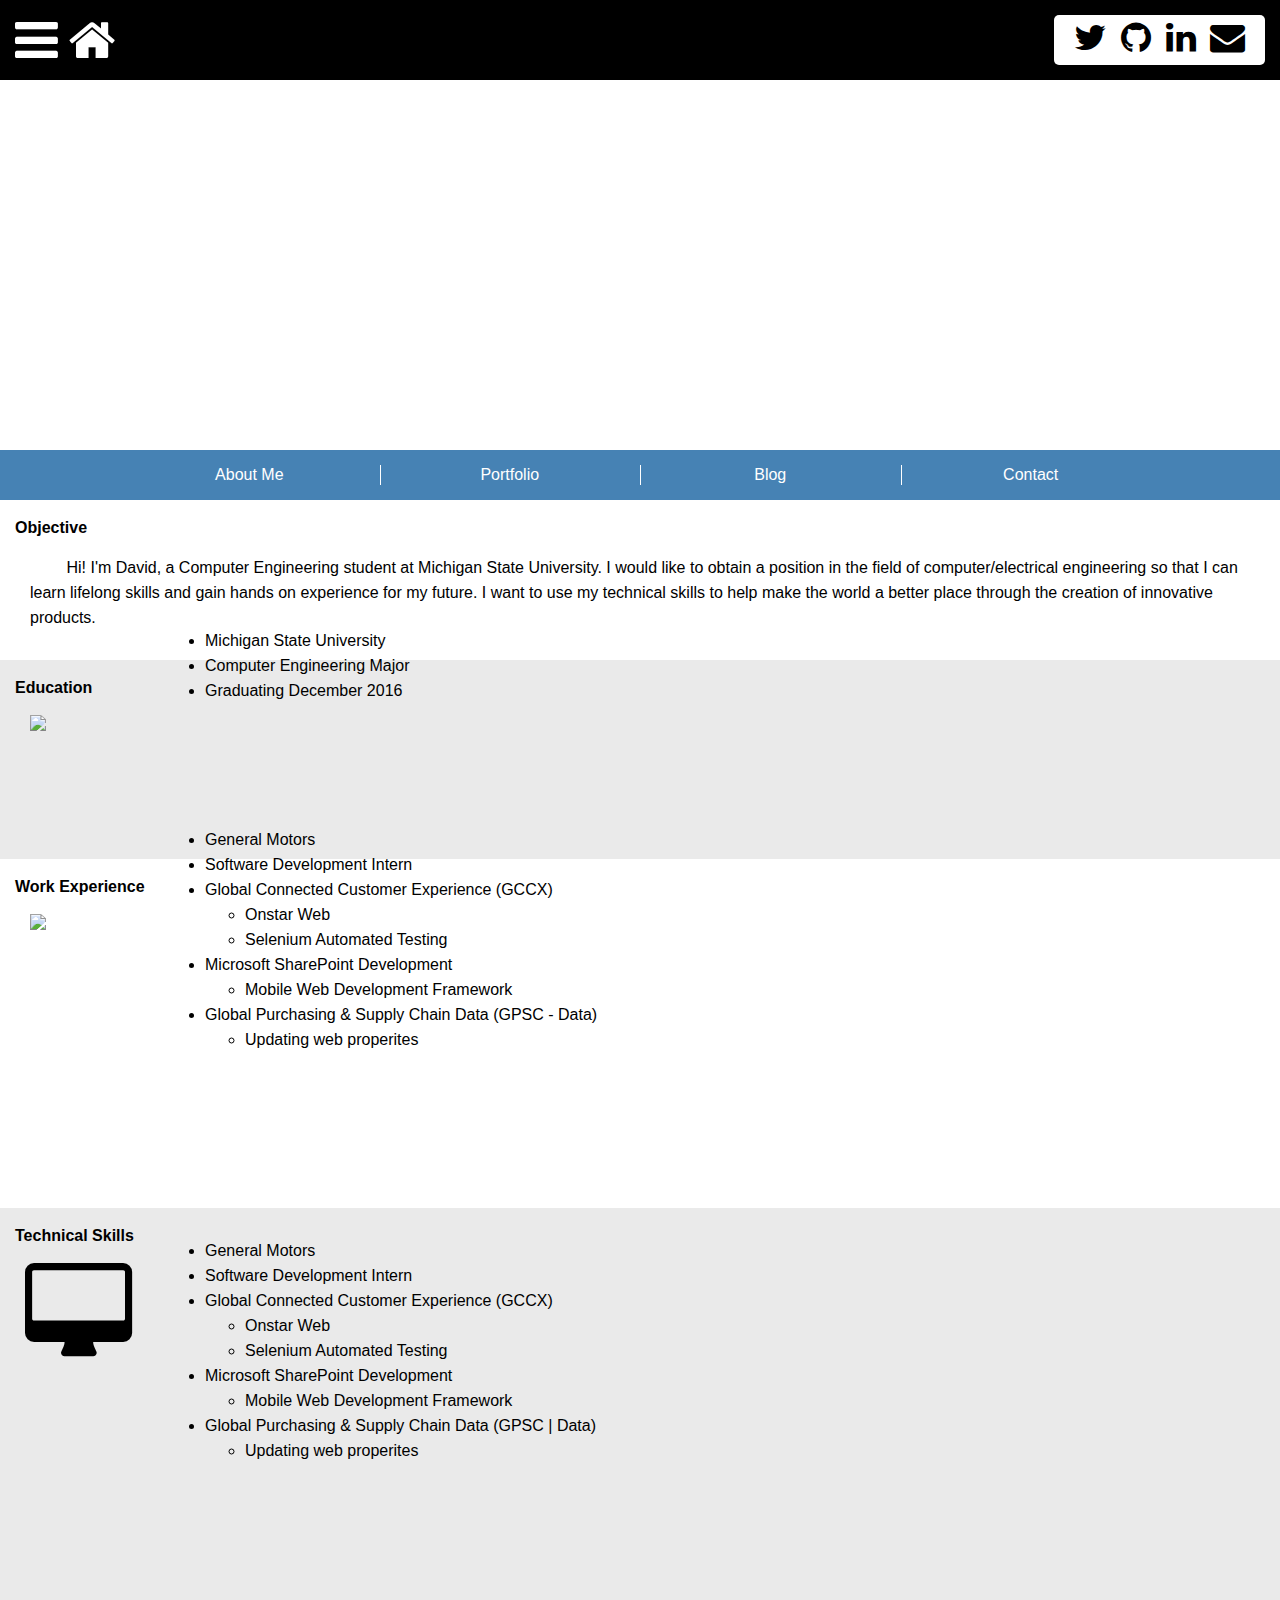
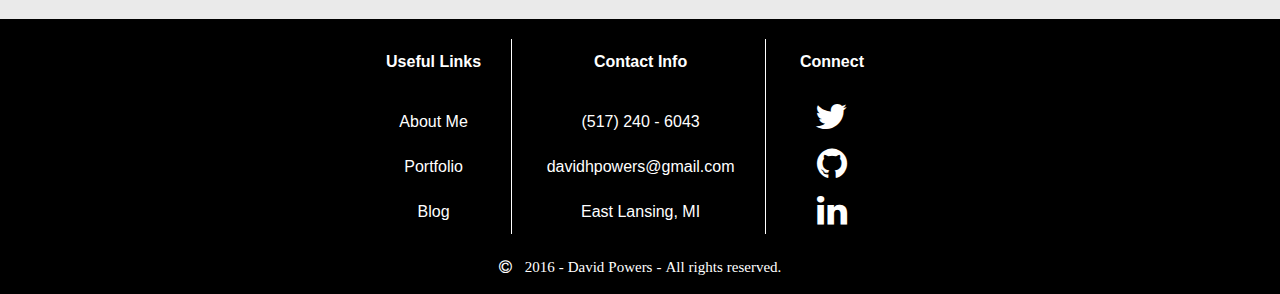
==== FinalProject/index.html @ c1ef204e "FinalProject Initial Commit" ====
<!DOCTYPE html>
<html lang="en">
<head>

    <meta charset="UTF-8">
    <title>David Powers | Home</title>

	<script src="https://ajax.googleapis.com/ajax/libs/jquery/1.12.2/jquery.min.js"></script>
	
    
	<script src="script.js"></script>
	<link rel="stylesheet" href="font-awesome-4.6.3\css\font-awesome.min.css">
	<link rel="stylesheet" type="text/css" href="style.css">
	
	
	
</head>
<body>

	<header>
	
		<div id="menuBar">
			<i class="fa fa-bars menu" aria-hidden="true"></i>
			<i class="fa fa-times escape" aria-hidden="true"></i>
			<i class="fa fa-angle-left leftArrow" aria-hidden="true"></i>
			<a href="index.html"><i class="fa fa-home" aria-hidden="true"></i></a>
			
			<div id="connect">
				<i class="fa fa-twitter twitter" aria-hidden="true"></i>
				<i class="fa fa-github github" aria-hidden="true"></i>
				<i class="fa fa-linkedin linkedin" aria-hidden="true"></i>
				<i class="fa fa-envelope email" aria-hidden="true"></i>
			</div>

		</div>
		
		<div id="profile">

		</div>
		

		
		<div id="extra">
					<img id="profilePic" src="http://i.imgur.com/ZL9AUxB.jpg">
			<h1 id="name">David Powers</h1>
			
			<i class="fa fa-file-pdf-o pdf" aria-hidden="true"></i>
			<i class="fa fa-angle-down" aria-hidden="true"></i>
			<input class="searchBox" type="search" placeholder="Search">
			<i class="fa fa-search searchIcon" aria-hidden="true"></i>
		</div>
		
	</header>
    
	<nav>
		<ul>
			<li>About Me<div class="line"></div></li>
			<a href="portfolio.html"><li>Portfolio<div class="line"></div></li></a>
			<li>Blog<div class="line"></div></li>
			<a href="contact.html"><li>Contact</li></a>
		</ul>
	</nav>
	
	<main id="main">
	
		<article id="news">
		
			<div class="card">
			  <div class="header">
				<h1>1</h1>
			  </div>

			  <div class="container">
				<p>January 1, 2016</p>
			  </div>
			</div>
			
			<div class="card">
			  <div class="header">
				<h1>1</h1>
			  </div>

			  <div class="container">
				<p>January 1, 2016</p>
			  </div>
			</div>
			
			<div class="card">
			  <div class="header">
				<h1>1</h1>
			  </div>

			  <div class="container">
				<p>January 1, 2016</p>
			  </div>
			</div>

			<i class="fa fa-angle-down" aria-hidden="true"></i>
			
		</article>
	
		<article>
			<h2>Objective</h2>
			<p>&emsp;&emsp; Hi! I'm David, a Computer Engineering student at Michigan State University. I would like to obtain a position in the field of computer/electrical engineering so that I can learn lifelong skills and gain hands on experience for my future. I want to use my technical skills to help make the world a better place through the creation of innovative products.</p>
		</article>
		
		<article>
			<h2>Education</h2>
			<img src="images/spartan_helmet.png">
			<ul>
			<li>Michigan State University</li>
			<li>Computer Engineering Major</li>
			<li>Graduating December 2016</li>
			</ul>
		</article>
		
		<article>
			<h2>Work Experience</h2>
			<img src="images/gm_logo.png">
			<ul>
			<li>General Motors</li>
			<li>Software Development Intern</li>
			<li>Global Connected Customer Experience (GCCX)</li>
			<ul>
				<li>Onstar Web</li>
				<li>Selenium Automated Testing</li>
			</ul>
			<li>Microsoft SharePoint Development</li>
			<ul>
				<li>Mobile Web Development Framework</li>
			</ul>
			<li>Global Purchasing & Supply Chain Data (GPSC - Data)</li>
			<ul>
				<li>Updating web properites</li>
			</ul>
			</ul>
		</article>
		
		<article>
			<h2>Technical Skills</h2>
			<i class="fa fa-desktop" aria-hidden="true"></i>
			<ul>
			<li>General Motors</li>
			<li>Software Development Intern</li>
			<li>Global Connected Customer Experience (GCCX)</li>
			<ul>
				<li>Onstar Web</li>
				<li>Selenium Automated Testing</li>
			</ul>
			<li>Microsoft SharePoint Development</li>
			<ul>
				<li>Mobile Web Development Framework</li>
			</ul>
			<li>Global Purchasing & Supply Chain Data (GPSC | Data)</li>
			<ul>
				<li>Updating web properites</li>
			</ul>
			</ul>
		</article>
	</main>
	
	<footer>
		<ul>
			<li><h2>Useful Links</h2></li>
			<ul>
				<li>About Me</li>
				<li>Portfolio</li>
				<li>Blog</li>
			</ul>
		
		</ul>	
			
		<ul>
			<li><h2>Contact Info</h2></li>
			<ul>
				<li>(517) 240 - 6043</li>
				<li>davidhpowers@gmail.com</li>
				<li>East Lansing, MI</li>
			</ul>
		
		</ul>		

		<div id="copyright">
			<i class="fa fa-copyright" aria-hidden="true">&emsp;2016 - David Powers - All rights reserved.</i>
		</div>
		
		<ul>
			<li><h2>Connect</h2></li>
			<ul>
				<li><i class="fa fa-twitter twitter" aria-hidden="true"></i></li>
				<li><i class="fa fa-github github" aria-hidden="true"></i></li>
				<li><i class="fa fa-linkedin linkedin" aria-hidden="true"></i></li>
			</ul>
		</ul>	



	</footer>
</body>
</html>
---- FinalProject/style.css ----
html, body, header, footer, hgroup, nav, article, section, figure, 
figcaption, h1, h2, h3, body, div, p, img {
   margin: 0;
   padding: 0;
   font-size: 100%;
   vertical-align: baseline;
   border: 0;
   		  box-sizing: border-box;
}

ul{
	margin-top: 0;
}

html{

		margin: 0 auto;
		  box-sizing: border-box;
}


a{
	text-decoration: none;
	color: white;
}


body {

   
	background: white url("http://i.imgur.com/gs2hgiB.jpg");
	background: white;
	
    background-size: cover;
    background-position: right top;
    background-repeat: no-repeat;
    color: black;
    font-family: helvetica;
	

	min-width: 600px;
	max-width: 1950px;
	line-height: 25px;
	margin: 0 auto;
	box-sizing: border-box;
	overflow-x: hidden;
}

main{
		background-color: white;
}

h1{
	font-size: 22px;
}


article >ul{
	position: relative;
	left: 150px;
	top: -125px;
}


input {
    border: 0;
    padding: 10px;
    font-size: 18px;
	background: #EAEAEA;
	display: none;
}

input[type="submit"] {
    background: rgba(30,86,160,1);
    color: white;

}

img{
	width: auto;
	height: 100px;
	margin: 15px;
}

.fa{
	color: black;
	font-size: 35px;
	padding-left: 10px;
}

.fa:first-child{
	padding-left: 0;
}

header .fa:hover{
	color: #4CAF50;
	cursor: pointer;
}

p{
	margin: 15px;
}

.menu{
	position: relative;
	top: 15px;
	left: 15px;
	width: 50px;
	height: 50px;
	font-size: 50px;
	color: white;	

}

.fa-home{
	position: relative;
	top: 15px;
	left: 15px;
	width: 50px;
	height: 50px;
	font-size: 50px;
	color: white;
	padding: 0;
}

.leftArrow{
	position: absolute;
	top: 15px;
	left: 15px;
	width: 50px;
	height: 50px;
	font-size: 50px;
	display: none;
}

header{
	position: relative;
	height: auto;

	top: 0;

	left: 0;



}

#profile{
	position: relative;
	top: 80px;

	background: white url("images/detroit.jpg");
	background-size: cover;
	background-position: center;
	background-position: center -40px;
	background-position: center;
	left: 0;
	right: 0;
	height: 400px;
	height: 375px;
	background-repeat: no-repeat;
	z-index: -1;
}

@media screen and (min-width: 1200px) {
	#profile{
		height: 500px;
		height: 450px;
	}
}

@media screen and (min-width: 1400px) {
	#profile{
		height: 625px;
		height: 550px;
	}
}

#connect{
	position: absolute;
	right: 15px;
	top: 15px;
	height: 50px;
	width: auto;
	padding-right: 20px;
	padding-left: 20px;
	background: white;
	line-height: 60px;

	
	border-radius: 5px;
}

#menuBar{
	position: fixed;
	height: 80px;
	width: 100%;
	left: 0;
	top: 0;

	background: #EAEAEA;
	background: transparent;
	z-index: 1;
	background: black;
}

.black{
	background: black !important;
}

#extra{
	display: none;
}

.escape{
	display: none;
}

#profilePic{
	position: absolute;
	top: 50%;
	margin-top: -75px;
	right: 50%;
    border-radius: 50%;
	border: 3px solid white;
    width: 150px;
    height: 150px;
	margin-right: 15px;
}

#name{
	position: absolute;
	left: 50%;
	margin-left: 15px;
	line-height: 500px;
	color: white;
	font-size: 40px;
}



article{
	position: relative;
	padding: 15px;
}

article:nth-child(odd){
	background: #EAEAEA;
}

.fa-desktop{
	margin-top: 15px;
	width: 100px;
	height: 100px;
	font-size: 100px;
}

nav{
	position: relative;
	background: #4682B4;

	height: 50px;
	text-align: center;
	
}

nav>ul{
	margin: 0;
	padding: 0;
}

nav li{
	display: inline-block;

	line-height: 50px;
	text-align: center;
	width: 20%;
	list-style: none;
	color: white;

}

.line{
	position: relative;
	left: 101%;
	top: -35px;
	height: 20px;
	width: 1px;
	background: white;
}


nav li:first-child{


}

nav li:hover{
	background: white;
	cursor: pointer;
	color: black;
}

nav li:hover a{
	cursor: pointer;
	color: black;
}


#news{
	position: relative;
	background: #EAEAEA;

	text-align: center;
	display: none;
}


div.card {
  width: 27%;
	

  

  text-align: center;
  	display: inline-block;
	margin: 15px;
	background: white;
	border-radius: 5px;
	/*
	margin-bottom: 50px;
	*/
}

div.header {
    background-color: #4CAF50;
    color: white;
    padding: 10px;
    font-size: 40px;
	border-top-left-radius:5px;

	border-top-right-radius:5px;
}

div.container {
    padding: 10px;
}

div.card:hover{
	cursor: pointer;
  box-shadow: 0 4px 8px 0 rgba(0, 0, 0, 0.2), 0 6px 20px 0 rgba(0, 0, 0, 0.19);
	
}


.fa-angle-down{
	position: absolute;
	bottom: 5px;
	left: 50%;
	width: 50px;
	height: 50px;
	margin-left: -25px;
	font-size: 50px;
	padding: 0;
	border-radius: 50%;
	display: none;
}

.fa-angle-down:hover{
	background: #4CAF50;
	cursor: pointer;
	color: white;
}


footer{
	position: relative;
	top: 0;
	left: 0;
	width: 100%;
	height: 275px;
	background: black;	

	list-style: none;
	color: white;
	text-align: center;
	line-height: 45px;
}

footer ul, footer li{
	margin: 0;
	padding: 0;
}


/* Each Separate List */
footer > ul{
	margin: 15px;
	margin-top: 20px;
	vertical-align: top;
	display: inline-block;
	border-right: 1px solid white;
	padding-right: 30px;

}

footer .fa{
	color: white;
}

footer >ul .fa:hover{
	color: #4CAF50;
}

footer > ul:last-child{
	border: none;
	padding: none;
}

/* Each List Title */
footer > ul  > li{
	margin-top: 0;
}

/* Each sub list */
footer > ul  > ul{
	margin-top: 15px;
}

footer > ul  > ul > li:hover{

	cursor: pointer;
	color: #4CAF50;
}

footer li{

	list-style: none;

}

.fa-copyright{

	font-size: 15px;
	padding: 0;
}

#copyright{
	position: absolute;
	left: 50%;
	width: 400px;
	margin-left: -200px;
	bottom: 5px;
	padding: 0;
	text-align: center;

}
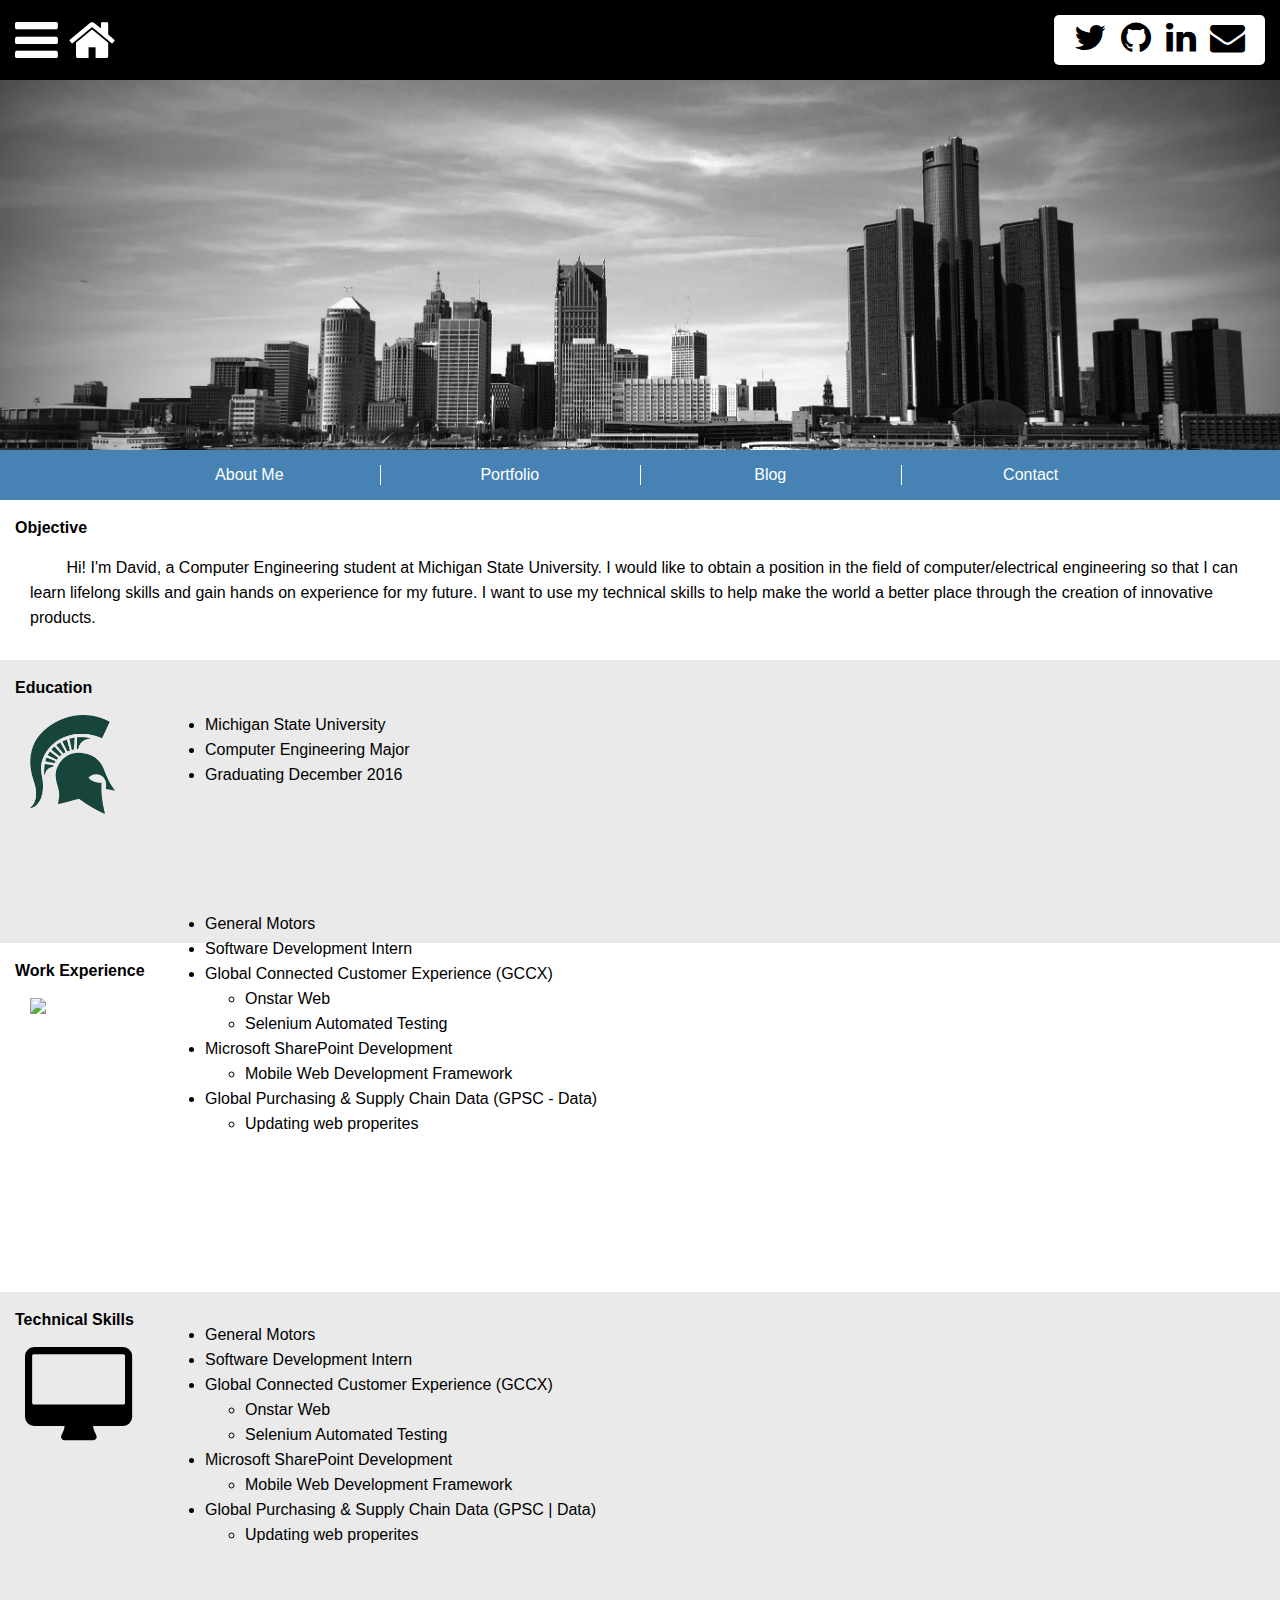
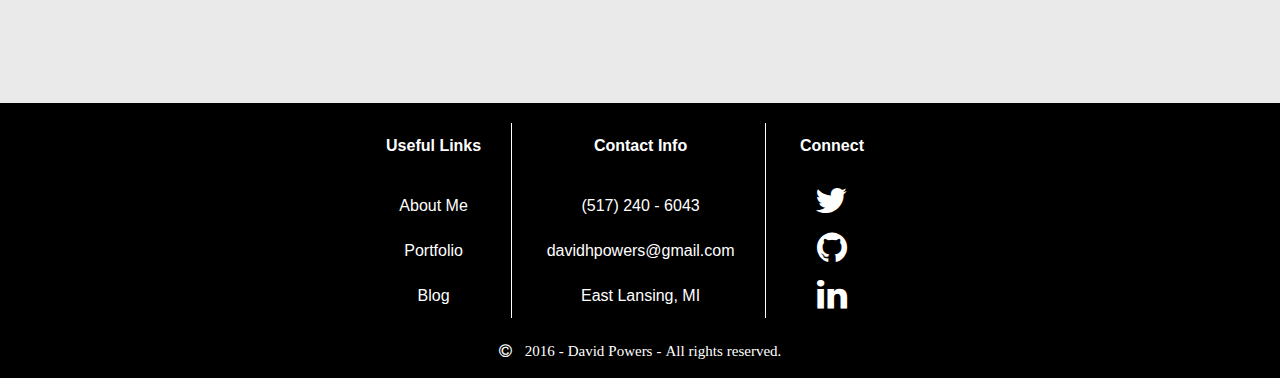
==== commit 3f414ce3: "Fixed image link errors" ====
--- a/FinalProject/index.html
+++ b/FinalProject/index.html
@@ -106,7 +106,7 @@
 		
 		<article>
 			<h2>Education</h2>
-			<img src="images/spartan_helmet.png">
+			<img src="pictures/spartan_helmet.png">
 			<ul>
 			<li>Michigan State University</li>
 			<li>Computer Engineering Major</li>
@@ -116,7 +116,7 @@
 		
 		<article>
 			<h2>Work Experience</h2>
-			<img src="images/gm_logo.png">
+			<img src="pictures/gm_logo.png">
 			<ul>
 			<li>General Motors</li>
 			<li>Software Development Intern</li>
--- a/FinalProject/style.css
+++ b/FinalProject/style.css
@@ -149,7 +149,7 @@
 	position: relative;
 	top: 80px;
 
-	background: white url("images/detroit.jpg");
+	background: white url("pictures/detroit.jpg");
 	background-size: cover;
 	background-position: center;
 	background-position: center -40px;
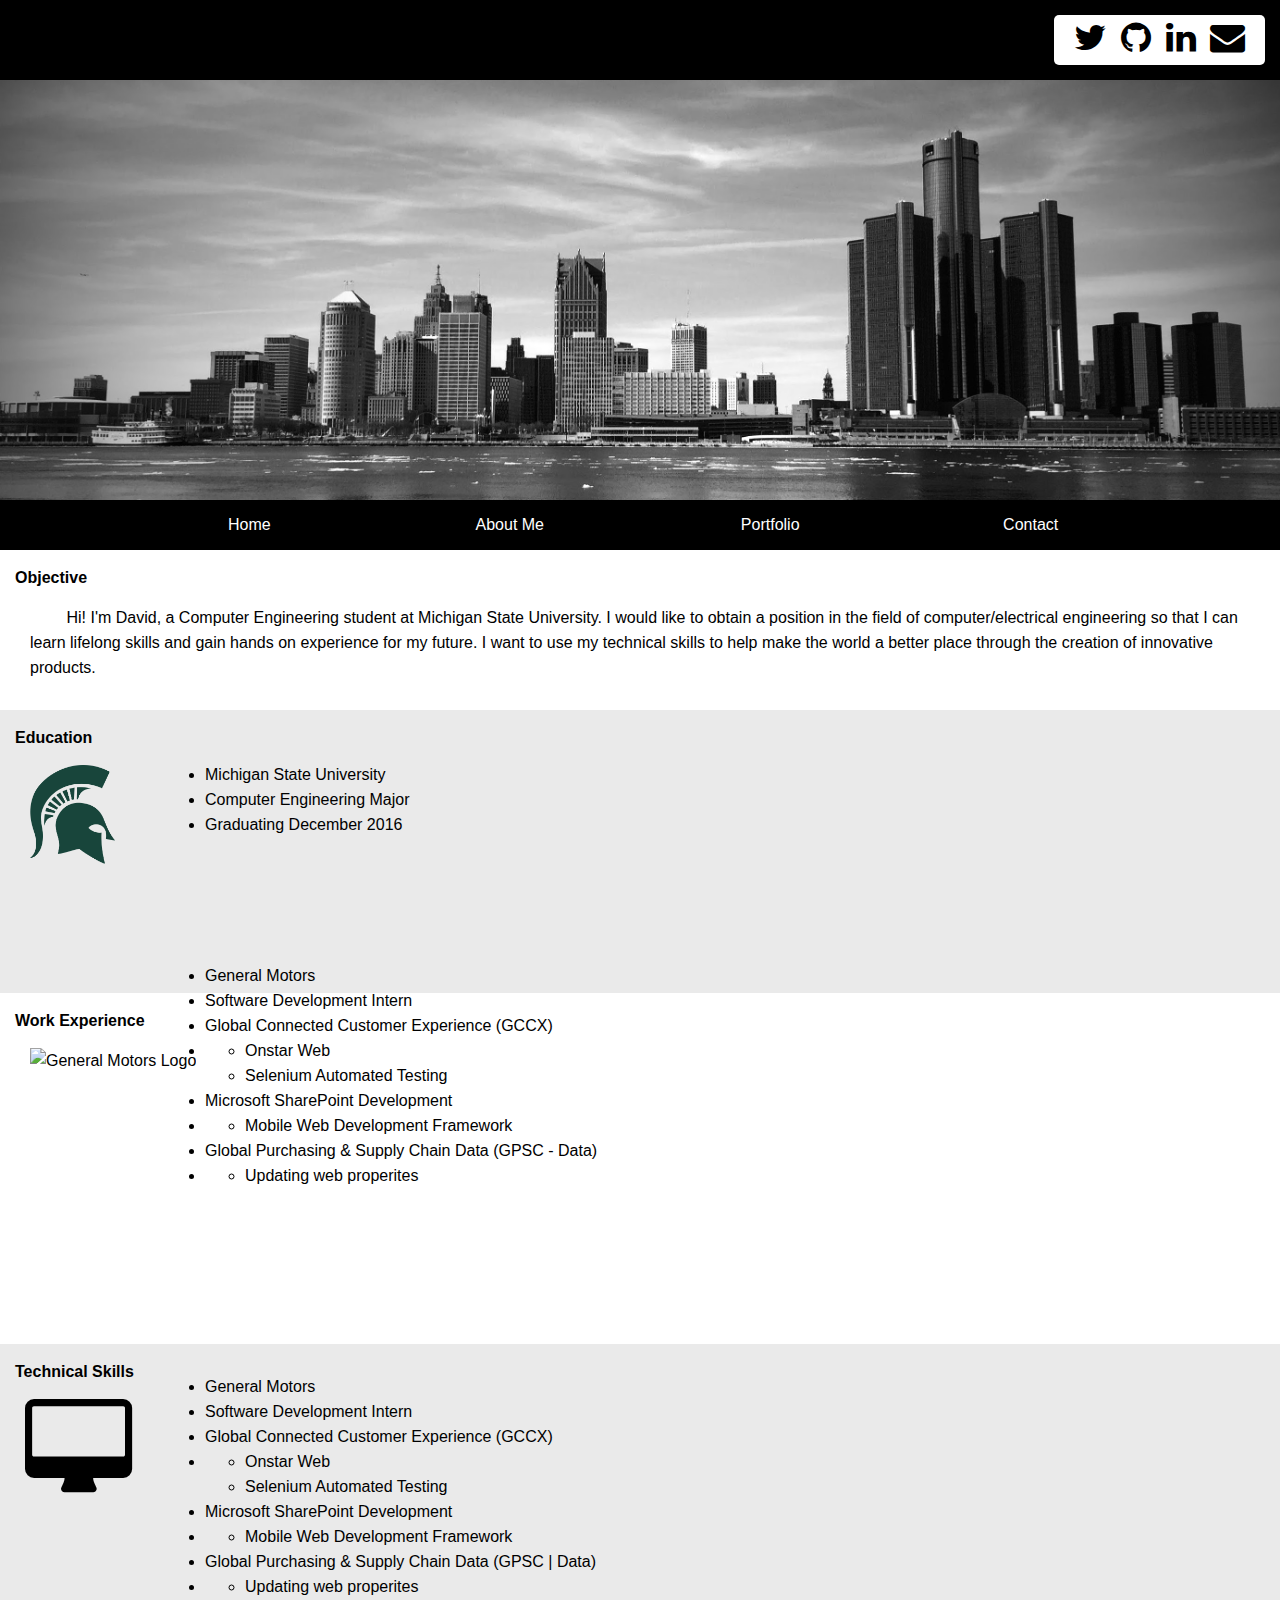
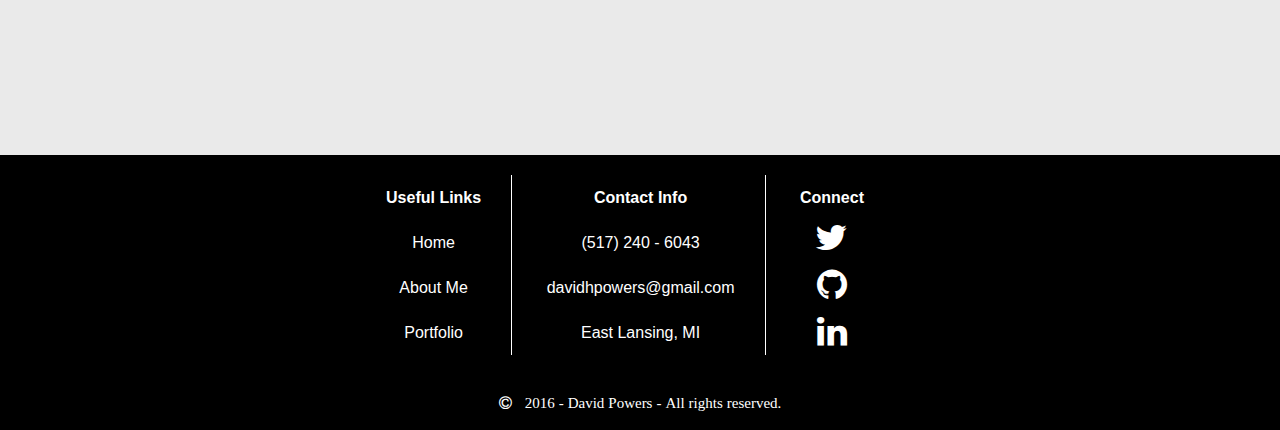
==== commit adcdbeb1: "Fixed links, added favicon, removed lines from nav menu, deleted blog links, fixed background image " ====
--- a/FinalProject/index.html
+++ b/FinalProject/index.html
@@ -2,199 +2,194 @@
 <html lang="en">
 <head>
 
-    <meta charset="UTF-8">
-    <title>David Powers | Home</title>
+	<meta charset="UTF-8">
+	<title>David Powers | Home</title>
 
 	<script src="https://ajax.googleapis.com/ajax/libs/jquery/1.12.2/jquery.min.js"></script>
-	
-    
+
+
 	<script src="script.js"></script>
-	<link rel="stylesheet" href="font-awesome-4.6.3\css\font-awesome.min.css">
+	<link rel="stylesheet" href="font-awesome-4.6.3/css/font-awesome.min.css">
 	<link rel="stylesheet" type="text/css" href="style.css">
-	
-	
-	
+
+	<link rel="icon" href="pictures/favicon-user-green.ico">
+
 </head>
 <body>
 
-	<header>
-	
-		<div id="menuBar">
-			<i class="fa fa-bars menu" aria-hidden="true"></i>
-			<i class="fa fa-times escape" aria-hidden="true"></i>
-			<i class="fa fa-angle-left leftArrow" aria-hidden="true"></i>
-			<a href="index.html"><i class="fa fa-home" aria-hidden="true"></i></a>
-			
-			<div id="connect">
-				<i class="fa fa-twitter twitter" aria-hidden="true"></i>
-				<i class="fa fa-github github" aria-hidden="true"></i>
-				<i class="fa fa-linkedin linkedin" aria-hidden="true"></i>
-				<i class="fa fa-envelope email" aria-hidden="true"></i>
+<header>
+
+	<div id="menuBar">
+		<i class="fa fa-times escape" aria-hidden="true"></i>
+		<i class="fa fa-angle-left leftArrow" aria-hidden="true"></i>
+		<a href="index.html"><i class="fa fa-home" aria-hidden="true"></i></a>
+
+		<div id="connect">
+			<a href="https://twitter.com/_DavidPowers_" target='_blank'><i class="fa fa-twitter twitter" aria-hidden="true"></i></a>
+			<a href="https://github.com/davidhpowers" target='_blank'><i class="fa fa-github github" aria-hidden="true"></i></a>
+			<a href="https://www.linkedin.com/in/davidhpowers" target='_blank'><i class="fa fa-linkedin linkedin" aria-hidden="true"></i></a>
+			<a href="contact.html"><i class="fa fa-envelope email" aria-hidden="true"></i></a>
+		</div>
+
+	</div>
+
+	<div id="profile">
+
+	</div>
+
+
+
+	<div id="extra">
+		<img id="profilePic" src="http://i.imgur.com/ZL9AUxB.jpg" alt="Profile Picture">
+		<h1 id="name">David Powers</h1>
+
+		<i class="fa fa-file-pdf-o pdf" aria-hidden="true"></i>
+		<i class="fa fa-angle-down" aria-hidden="true"></i>
+		<input class="searchBox" type="search" placeholder="Search">
+		<i class="fa fa-search searchIcon" aria-hidden="true"></i>
+	</div>
+
+</header>
+
+<nav>
+	<ul>
+		<li><a href="index.html">Home</a></li>
+		<li><a href="aboutme.html">About Me</a></li>
+		<li><a href="portfolio.html">Portfolio</a></li>
+		<li><a href="contact.html">Contact</a></li>
+	</ul>
+</nav>
+
+<main id="main">
+
+	<article id="news">
+
+		<div class="card">
+			<div class="header">
+				<h2>1</h2>
 			</div>
 
+			<div class="container">
+				<p>January 1, 2016</p>
+			</div>
 		</div>
-		
-		<div id="profile">
 
-		</div>
-		
+		<i class="fa fa-angle-down" aria-hidden="true"></i>
 
-		
-		<div id="extra">
-					<img id="profilePic" src="http://i.imgur.com/ZL9AUxB.jpg">
-			<h1 id="name">David Powers</h1>
-			
-			<i class="fa fa-file-pdf-o pdf" aria-hidden="true"></i>
-			<i class="fa fa-angle-down" aria-hidden="true"></i>
-			<input class="searchBox" type="search" placeholder="Search">
-			<i class="fa fa-search searchIcon" aria-hidden="true"></i>
-		</div>
-		
-	</header>
-    
-	<nav>
+	</article>
+
+	<article>
+		<h2>Objective</h2>
+		<p>&emsp;&emsp; Hi! I'm David, a Computer Engineering student at Michigan State University. I would like to obtain a position in the field of computer/electrical engineering so that I can learn lifelong skills and gain hands on experience for my future. I want to use my technical skills to help make the world a better place through the creation of innovative products.</p>
+	</article>
+
+	<article>
+		<h2>Education</h2>
+		<img src="pictures/spartan_helmet.png" alt="Spartan Helmet">
 		<ul>
-			<li>About Me<div class="line"></div></li>
-			<a href="portfolio.html"><li>Portfolio<div class="line"></div></li></a>
-			<li>Blog<div class="line"></div></li>
-			<a href="contact.html"><li>Contact</li></a>
-		</ul>
-	</nav>
-	
-	<main id="main">
-	
-		<article id="news">
-		
-			<div class="card">
-			  <div class="header">
-				<h1>1</h1>
-			  </div>
-
-			  <div class="container">
-				<p>January 1, 2016</p>
-			  </div>
-			</div>
-			
-			<div class="card">
-			  <div class="header">
-				<h1>1</h1>
-			  </div>
-
-			  <div class="container">
-				<p>January 1, 2016</p>
-			  </div>
-			</div>
-			
-			<div class="card">
-			  <div class="header">
-				<h1>1</h1>
-			  </div>
-
-			  <div class="container">
-				<p>January 1, 2016</p>
-			  </div>
-			</div>
-
-			<i class="fa fa-angle-down" aria-hidden="true"></i>
-			
-		</article>
-	
-		<article>
-			<h2>Objective</h2>
-			<p>&emsp;&emsp; Hi! I'm David, a Computer Engineering student at Michigan State University. I would like to obtain a position in the field of computer/electrical engineering so that I can learn lifelong skills and gain hands on experience for my future. I want to use my technical skills to help make the world a better place through the creation of innovative products.</p>
-		</article>
-		
-		<article>
-			<h2>Education</h2>
-			<img src="pictures/spartan_helmet.png">
-			<ul>
 			<li>Michigan State University</li>
 			<li>Computer Engineering Major</li>
 			<li>Graduating December 2016</li>
-			</ul>
-		</article>
-		
-		<article>
-			<h2>Work Experience</h2>
-			<img src="pictures/gm_logo.png">
-			<ul>
+		</ul>
+	</article>
+
+	<article>
+		<h2>Work Experience</h2>
+		<img src="pictures/gm_logo.png" alt="General Motors Logo">
+		<ul>
 			<li>General Motors</li>
 			<li>Software Development Intern</li>
 			<li>Global Connected Customer Experience (GCCX)</li>
-			<ul>
-				<li>Onstar Web</li>
-				<li>Selenium Automated Testing</li>
-			</ul>
+			<li>
+				<ul>
+					<li>Onstar Web</li>
+					<li>Selenium Automated Testing</li>
+				</ul>
+			</li>
 			<li>Microsoft SharePoint Development</li>
-			<ul>
-				<li>Mobile Web Development Framework</li>
-			</ul>
+			<li>
+				<ul>
+					<li>Mobile Web Development Framework</li>
+				</ul>
+			</li>
 			<li>Global Purchasing & Supply Chain Data (GPSC - Data)</li>
-			<ul>
-				<li>Updating web properites</li>
-			</ul>
-			</ul>
-		</article>
-		
-		<article>
-			<h2>Technical Skills</h2>
-			<i class="fa fa-desktop" aria-hidden="true"></i>
-			<ul>
+			<li>
+				<ul>
+					<li>Updating web properites</li>
+				</ul>
+			</li>
+		</ul>
+	</article>
+
+	<article>
+		<h2>Technical Skills</h2>
+		<i class="fa fa-desktop" aria-hidden="true"></i>
+		<ul>
 			<li>General Motors</li>
 			<li>Software Development Intern</li>
 			<li>Global Connected Customer Experience (GCCX)</li>
+			<li>
+				<ul>
+					<li>Onstar Web</li>
+					<li>Selenium Automated Testing</li>
+				</ul>
+			</li>
+			<li>Microsoft SharePoint Development</li>
+			<li>
+				<ul>
+					<li>Mobile Web Development Framework</li>
+				</ul>
+			</li>
+			<li>Global Purchasing & Supply Chain Data (GPSC | Data)</li>
+			<li>
+				<ul>
+					<li>Updating web properites</li>
+				</ul>
+			</li>
+		</ul>
+	</article>
+</main>
+
+<footer>
+	<ul>
+		<li><h2>Useful Links</h2></li>
+		<li>
 			<ul>
-				<li>Onstar Web</li>
-				<li>Selenium Automated Testing</li>
+				<li><a href="aboutme.html">Home</a></li>
+				<li><a href="aboutme.html">About Me</a></li>
+				<li><a href="portfolio.html">Portfolio</a></li>
 			</ul>
-			<li>Microsoft SharePoint Development</li>
-			<ul>
-				<li>Mobile Web Development Framework</li>
-			</ul>
-			<li>Global Purchasing & Supply Chain Data (GPSC | Data)</li>
-			<ul>
-				<li>Updating web properites</li>
-			</ul>
-			</ul>
-		</article>
-	</main>
-	
-	<footer>
-		<ul>
-			<li><h2>Useful Links</h2></li>
-			<ul>
-				<li>About Me</li>
-				<li>Portfolio</li>
-				<li>Blog</li>
-			</ul>
-		
-		</ul>	
-			
-		<ul>
-			<li><h2>Contact Info</h2></li>
+		</li>
+	</ul>
+
+	<ul class="contactInfoFooter">
+		<li><h2>Contact Info</h2></li>
+		<li>
 			<ul>
 				<li>(517) 240 - 6043</li>
 				<li>davidhpowers@gmail.com</li>
 				<li>East Lansing, MI</li>
 			</ul>
-		
-		</ul>		
+		</li>
+	</ul>
 
-		<div id="copyright">
-			<i class="fa fa-copyright" aria-hidden="true">&emsp;2016 - David Powers - All rights reserved.</i>
-		</div>
-		
-		<ul>
-			<li><h2>Connect</h2></li>
+	<div id="copyright">
+		<i class="fa fa-copyright" aria-hidden="true">&emsp;2016 - David Powers - All rights reserved.</i>
+	</div>
+
+	<ul>
+		<li><h2>Connect</h2></li>
+		<li>
 			<ul>
-				<li><i class="fa fa-twitter twitter" aria-hidden="true"></i></li>
-				<li><i class="fa fa-github github" aria-hidden="true"></i></li>
-				<li><i class="fa fa-linkedin linkedin" aria-hidden="true"></i></li>
+				<li><a href="https://twitter.com/_DavidPowers_" target='_blank'><i class="fa fa-twitter twitter" aria-hidden="true"></i></a></li>
+				<li><a href="https://github.com/davidhpowers" target='_blank'><i class="fa fa-github github" aria-hidden="true"></i></a></li>
+				<li><a href="https://www.linkedin.com/in/davidhpowers" target='_blank'><i class="fa fa-linkedin linkedin" aria-hidden="true"></i></a></li>
 			</ul>
-		</ul>	
+		</li>
+	</ul>
 
 
 
-	</footer>
+</footer>
 </body>
 </html>--- a/FinalProject/style.css
+++ b/FinalProject/style.css
@@ -1,11 +1,11 @@
-html, body, header, footer, hgroup, nav, article, section, figure, 
+html, body, header, footer, hgroup, nav, article, section, figure,
 figcaption, h1, h2, h3, body, div, p, img {
-   margin: 0;
-   padding: 0;
-   font-size: 100%;
-   vertical-align: baseline;
-   border: 0;
-   		  box-sizing: border-box;
+	margin: 0;
+	padding: 0;
+	font-size: 100%;
+	vertical-align: baseline;
+	border: 0;
+	box-sizing: border-box;
 }
 
 ul{
@@ -14,8 +14,8 @@
 
 html{
 
-		margin: 0 auto;
-		  box-sizing: border-box;
+	margin: 0 auto;
+	box-sizing: border-box;
 }
 
 
@@ -26,17 +26,15 @@
 
 
 body {
-
-   
 	background: white url("http://i.imgur.com/gs2hgiB.jpg");
 	background: white;
-	
-    background-size: cover;
-    background-position: right top;
-    background-repeat: no-repeat;
-    color: black;
-    font-family: helvetica;
-	
+
+	background-size: cover;
+	background-position: right top;
+	background-repeat: no-repeat;
+	color: black;
+	font-family: helvetica;
+
 
 	min-width: 600px;
 	max-width: 1950px;
@@ -47,7 +45,7 @@
 }
 
 main{
-		background-color: white;
+	background-color: white;
 }
 
 h1{
@@ -63,16 +61,16 @@
 
 
 input {
-    border: 0;
-    padding: 10px;
-    font-size: 18px;
+	border: 0;
+	padding: 10px;
+	font-size: 18px;
 	background: #EAEAEA;
-	display: none;
+
 }
 
 input[type="submit"] {
-    background: rgba(30,86,160,1);
-    color: white;
+	background: rgba(30,86,160,1);
+	color: white;
 
 }
 
@@ -88,9 +86,18 @@
 	padding-left: 10px;
 }
 
+#connect a{
+	padding-left: 10px;
+}
+
 .fa:first-child{
 	padding-left: 0;
 }
+
+#connect a:first-child{
+	padding-left: 0;
+}
+
 
 header .fa:hover{
 	color: #4CAF50;
@@ -108,7 +115,7 @@
 	width: 50px;
 	height: 50px;
 	font-size: 50px;
-	color: white;	
+	color: white;
 
 }
 
@@ -152,29 +159,127 @@
 	background: white url("pictures/detroit.jpg");
 	background-size: cover;
 	background-position: center;
-	background-position: center -40px;
-	background-position: center;
+	background-position: center -75px;
 	left: 0;
 	right: 0;
 	height: 400px;
-	height: 375px;
+	height: 350px;
 	background-repeat: no-repeat;
 	z-index: -1;
 }
 
+@media screen and (min-width: 700px) {
+	#profile{
+
+		background-position: center -125px;
+	}
+}
+
+@media screen and (min-width: 815px) {
+	#profile{
+
+		background-position: center -150px;
+	}
+}
+
+
+@media screen and (min-width: 850px) {
+	#profile{
+		background-position: center -170px;
+	}
+}
+
+@media screen and (min-width: 900px) {
+	#profile{
+		height: 400px;
+	}
+}
+
+@media screen and (min-width: 1000px) {
+	#profile{
+		background-position: center -200px;
+	}
+}
+
+@media screen and (min-width: 1050px) {
+	#profile{
+		height: 450px;
+	}
+}
+
+
+
+@media screen and (min-width: 1150px) {
+	#profile{
+		height: 500px;
+		height: 475px;
+	}
+}
+
 @media screen and (min-width: 1200px) {
 	#profile{
 		height: 500px;
-		height: 450px;
-	}
-}
-
-@media screen and (min-width: 1400px) {
+	}
+}
+
+
+@media screen and (min-width: 1265px) {
+	#profile{
+		background-position: center -250px;
+	}
+}
+
+
+@media screen and (min-width: 1350px) {
 	#profile{
 		height: 625px;
 		height: 550px;
 	}
 }
+
+@media screen and (min-width: 1480px) {
+	#profile{
+		background-position: center -300px;
+	}
+}
+
+@media screen and (min-width: 1570px) {
+	#profile{
+		height: 600px;
+	}
+}
+
+@media screen and (min-width: 1650px) {
+	#profile{
+		background-position: center -325px;
+	}
+}
+
+@media screen and (min-width: 1700px) {
+	#profile{
+		background-position: center -350px;
+	}
+}
+
+@media screen and (min-width: 1750px) {
+	#profile{
+		height: 625px;
+	}
+}
+
+@media screen and (min-width: 1800px) {
+	#profile{
+		height: 650px;
+	}
+}
+
+@media screen and (min-width: 1900px) {
+	#profile{
+		height: 700px;
+	}
+}
+
+
 
 #connect{
 	position: absolute;
@@ -187,7 +292,7 @@
 	background: white;
 	line-height: 60px;
 
-	
+
 	border-radius: 5px;
 }
 
@@ -200,8 +305,51 @@
 
 	background: #EAEAEA;
 	background: transparent;
-	z-index: 1;
+	z-index: 2;
 	background: black;
+}
+
+#menuBarNav{
+	position: relative;
+	left: 350px;
+	width: auto;
+	line-height: 40px;
+	display: none;
+}
+
+#menuBarNav a{
+	padding-left: 15px;
+}
+
+#menuBarNav a:first-child{
+	padding-left: 0px;
+}
+
+#menuBarNav a:hover{
+	color: #4CAF50;
+}
+
+#menuBar h1{
+
+	font-family: 'Ubuntu', sans-serif;
+	color: white;
+	position: relative;
+	left: 75px;
+	left: 15px;
+	top: 50%;
+	width: auto;
+	font-size: 50px;
+	line-height: 50px;
+	margin-top: -25px;
+}
+
+#menuBar h1:hover{
+	color: #4CAF50;
+	cursor: pointer;
+}
+
+.fa-home{
+	display: none;
 }
 
 .black{
@@ -221,10 +369,10 @@
 	top: 50%;
 	margin-top: -75px;
 	right: 50%;
-    border-radius: 50%;
+	border-radius: 50%;
 	border: 3px solid white;
-    width: 150px;
-    height: 150px;
+	width: 150px;
+	height: 150px;
 	margin-right: 15px;
 }
 
@@ -258,10 +406,11 @@
 nav{
 	position: relative;
 	background: #4682B4;
+	background: black;
 
 	height: 50px;
 	text-align: center;
-	
+
 }
 
 nav>ul{
@@ -317,13 +466,13 @@
 
 
 div.card {
-  width: 27%;
-	
-
-  
-
-  text-align: center;
-  	display: inline-block;
+	width: 27%;
+
+
+
+
+	text-align: center;
+	display: inline-block;
 	margin: 15px;
 	background: white;
 	border-radius: 5px;
@@ -333,23 +482,23 @@
 }
 
 div.header {
-    background-color: #4CAF50;
-    color: white;
-    padding: 10px;
-    font-size: 40px;
+	background-color: #4CAF50;
+	color: white;
+	padding: 10px;
+	font-size: 40px;
 	border-top-left-radius:5px;
 
 	border-top-right-radius:5px;
 }
 
 div.container {
-    padding: 10px;
+	padding: 10px;
 }
 
 div.card:hover{
 	cursor: pointer;
-  box-shadow: 0 4px 8px 0 rgba(0, 0, 0, 0.2), 0 6px 20px 0 rgba(0, 0, 0, 0.19);
-	
+	box-shadow: 0 4px 8px 0 rgba(0, 0, 0, 0.2), 0 6px 20px 0 rgba(0, 0, 0, 0.19);
+
 }
 
 
@@ -379,7 +528,7 @@
 	left: 0;
 	width: 100%;
 	height: 275px;
-	background: black;	
+	background: black;
 
 	list-style: none;
 	color: white;
@@ -412,9 +561,18 @@
 	color: #4CAF50;
 }
 
+footer >ul a:hover{
+	color: #4CAF50;
+}
+
 footer > ul:last-child{
 	border: none;
 	padding: none;
+}
+
+.contactInfoFooter>ul li:hover{
+	color: white;
+	cursor: default;
 }
 
 /* Each List Title */
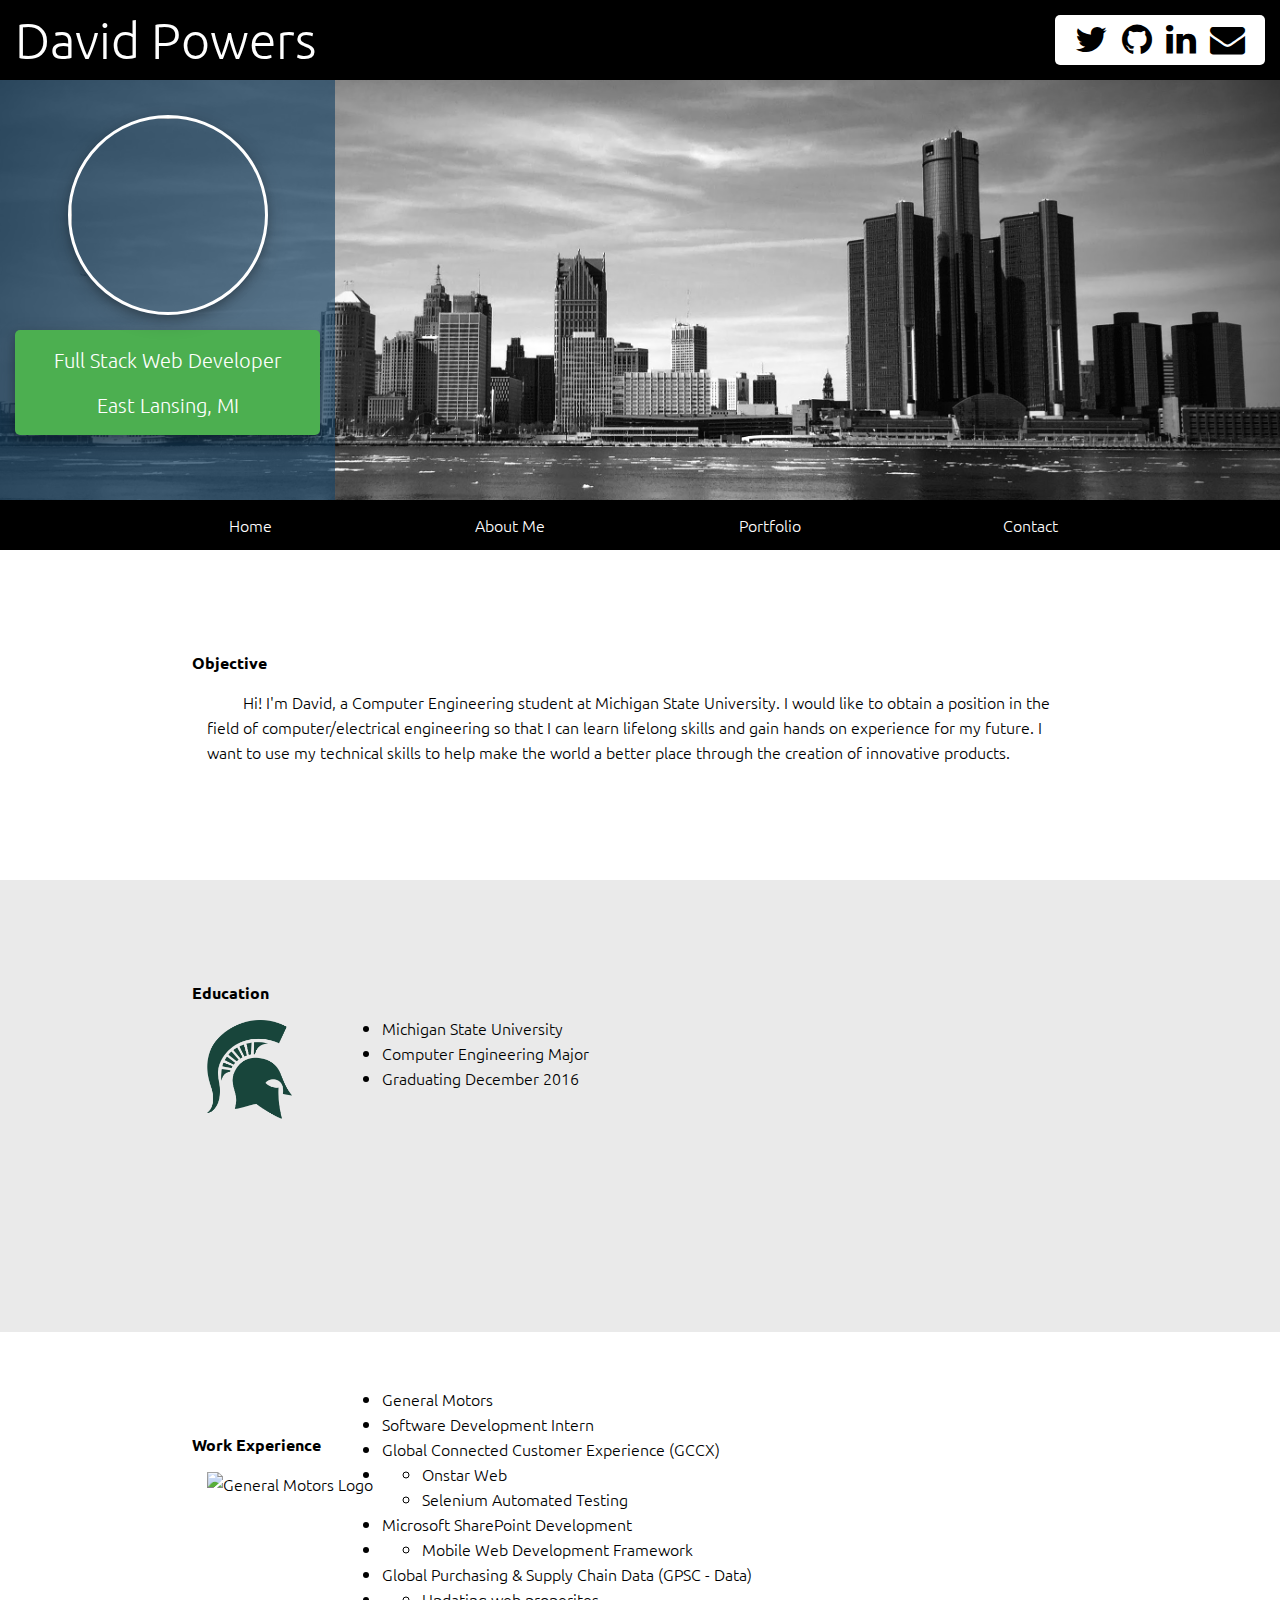
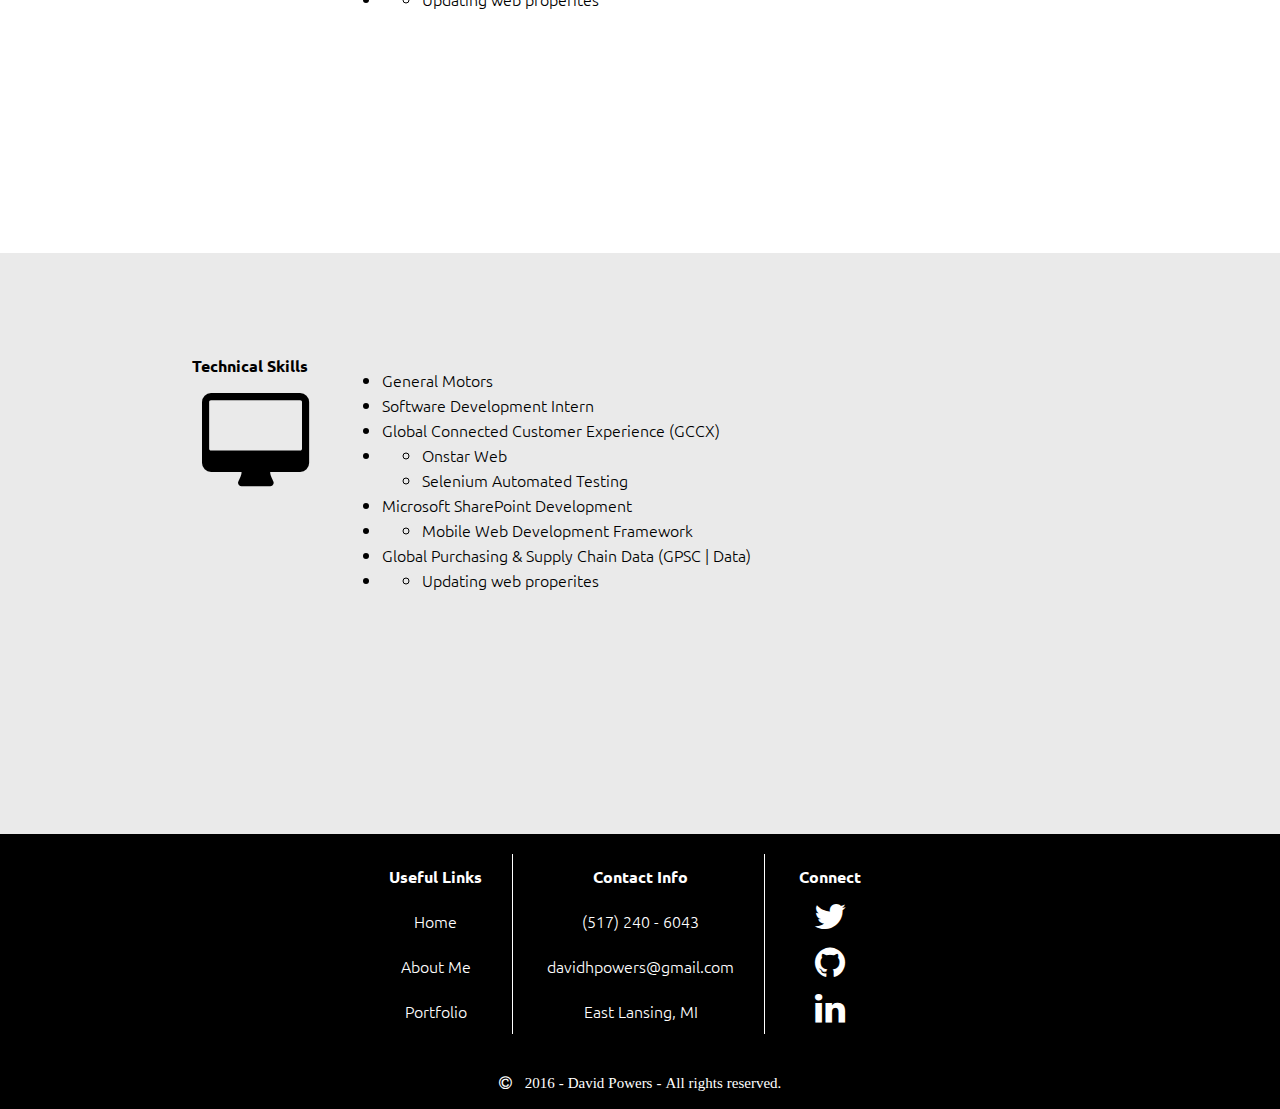
==== commit 38f21790: "Added slide menu, profile picture, fixed menu sizing issues" ====
--- a/FinalProject/index.html
+++ b/FinalProject/index.html
@@ -12,17 +12,41 @@
 	<link rel="stylesheet" href="font-awesome-4.6.3/css/font-awesome.min.css">
 	<link rel="stylesheet" type="text/css" href="style.css">
 
-	<link rel="icon" href="pictures/favicon-user-green.ico">
+	<link href="https://fonts.googleapis.com/css?family=Ubuntu:300,400" rel="stylesheet">
+	<link rel="icon" href="pictures\favicon-user-blue.ico">
 
 </head>
 <body>
 
+
+<div id="scrollMenu">
+	<div id="scrollMenuNav">
+
+			<ul>
+				<li><a href="index.html">Home</a></li>
+				<li><a href="aboutme.html">About Me</a></li>
+				<li><a href="portfolio.html">Portfolio</a></li>
+				<li><a href="contact.html">Contact</a></li>
+			</ul>
+
+	</div>
+</div>
+
 <header>
 
 	<div id="menuBar">
+		<i class="fa fa-bars" aria-hidden="true"></i>
 		<i class="fa fa-times escape" aria-hidden="true"></i>
 		<i class="fa fa-angle-left leftArrow" aria-hidden="true"></i>
 		<a href="index.html"><i class="fa fa-home" aria-hidden="true"></i></a>
+
+		<h1>David Powers</h1>
+
+		<div id="menuBarNav">
+			<a href="aboutme.html">About Me</a>
+			<a href="portfolio.html">Portfolio</a>
+			<a href="contact.html">Contact</a>
+		</div>
 
 		<div id="connect">
 			<a href="https://twitter.com/_DavidPowers_" target='_blank'><i class="fa fa-twitter twitter" aria-hidden="true"></i></a>
@@ -34,13 +58,18 @@
 	</div>
 
 	<div id="profile">
-
+		<div id="profileInfo">
+			<img id="profilePic" src="http://i.imgur.com/ZL9AUxB.jpg">
+			<div class="text">
+				<p>Full Stack Web Developer</p>
+				<p>East Lansing, MI</p>
+			</div>
+		</div>
 	</div>
 
 
 
 	<div id="extra">
-		<img id="profilePic" src="http://i.imgur.com/ZL9AUxB.jpg" alt="Profile Picture">
 		<h1 id="name">David Powers</h1>
 
 		<i class="fa fa-file-pdf-o pdf" aria-hidden="true"></i>
--- a/FinalProject/style.css
+++ b/FinalProject/style.css
@@ -25,6 +25,8 @@
 }
 
 
+
+
 body {
 	background: white url("http://i.imgur.com/gs2hgiB.jpg");
 	background: white;
@@ -34,14 +36,18 @@
 	background-repeat: no-repeat;
 	color: black;
 	font-family: helvetica;
+	font-family: 'Ubuntu', sans-serif;
+	font-weight: 300;
 
 
 	min-width: 600px;
+	min-width: 700px;
+
 	max-width: 1950px;
 	line-height: 25px;
 	margin: 0 auto;
 	box-sizing: border-box;
-	overflow-x: hidden;
+
 }
 
 main{
@@ -138,7 +144,58 @@
 	height: 50px;
 	font-size: 50px;
 	display: none;
-}
+	color: white;
+}
+
+
+#scrollMenu{
+	position: fixed;
+	left: 0;
+	width: 100%;
+	height: 100%;
+	top: 0;
+	background: rgba(25,67,102, 1);
+	z-index: 3;
+	display: none;
+}
+
+#scrollMenuNav{
+	position: absolute;
+	top: 100px;
+	left: 50%;
+	width: 500px;
+	height: 50px;
+	margin-left: -250px;
+
+
+	border-radius: 5px;
+	list-style: none !important;
+
+}
+
+
+#scrollMenuNav ul{
+	margin: 0;
+	padding: 0;
+}
+
+#scrollMenuNav li{
+	list-style: none;
+	text-align: center;
+	background: #4CAF50;
+	font-size: 30px;
+	margin-top: 50px;
+	line-height: 50px;
+}
+
+#scrollMenuNav a:hover {
+	color: black !important;
+	background: white;
+	cursor: pointer;
+}
+
+
+
 
 header{
 	position: relative;
@@ -151,6 +208,19 @@
 
 
 }
+
+.fa-bars{
+	top: 15px;
+	left: 15px;
+	height: 50px;
+	position: relative;
+	color: white;
+	width: 50px;
+	font-size: 50px;
+	text-align: center;
+	display: none;
+}
+
 
 #profile{
 	position: relative;
@@ -159,40 +229,96 @@
 	background: white url("pictures/detroit.jpg");
 	background-size: cover;
 	background-position: center;
-	background-position: center -75px;
+	background-position: center -60px;
 	left: 0;
 	right: 0;
 	height: 400px;
-	height: 350px;
 	background-repeat: no-repeat;
 	z-index: -1;
 }
 
+#profileInfo{
+	position: absolute;
+	left: 0;
+	top: 0;
+	bottom: 0;
+	width: 25%;
+	width: 350px;
+	width: 335px;
+
+
+
+	background: rgba(76,175,80,.65);
+	background: rgba(0,0,128,.50);
+
+	/* #194366 */
+	background: rgba(25,67,102, .65);
+	text-align: center;
+}
+
+#profilePic{
+	position: absolute;
+	left: 50%;
+	margin-left: -75px;
+
+	bottom: 50%;
+
+	border-radius: 50%;
+	border: 3px solid white;
+	width: 150px;
+	height: 150px;
+	z-index: 2;
+
+}
+
+
+
+#profileInfo .text{
+	position: absolute;
+	top: 50%;
+	left: 15px;
+	right: 15px;
+	color: white;
+	font-size: 20px;
+	font-family: 'Ubuntu', sans-serif;
+	font-weight: 300;
+	line-height: 30px;
+	background: #4CAF50;
+	border-radius: 5px;
+}
+
+
+
 @media screen and (min-width: 700px) {
 	#profile{
 
+		background-position: center -100px;
+	}
+
+
+}
+
+@media screen and (min-width: 815px) {
+	#profile{
+
 		background-position: center -125px;
 	}
 }
 
-@media screen and (min-width: 815px) {
-	#profile{
-
+
+@media screen and (min-width: 850px) {
+	#profile{
 		background-position: center -150px;
 	}
 }
 
-
-@media screen and (min-width: 850px) {
-	#profile{
+@media screen and (min-width: 900px) {
+	#profile{
+		height: 400px;
 		background-position: center -170px;
 	}
-}
-
-@media screen and (min-width: 900px) {
-	#profile{
-		height: 400px;
-	}
+
+
 }
 
 @media screen and (min-width: 1000px) {
@@ -213,6 +339,21 @@
 	#profile{
 		height: 500px;
 		height: 475px;
+	}
+
+	#profilePic{
+		position: absolute;
+		left: 50%;
+		margin-left: -100px;
+
+		bottom: 50%;
+
+		border-radius: 50%;
+		border: 3px solid white;
+		width: 200px;
+		height: 200px;
+		z-index: 2;
+
 	}
 }
 
@@ -296,6 +437,12 @@
 	border-radius: 5px;
 }
 
+@media screen and (max-width: 700px) {
+	#connect{
+		display: none;
+	}
+}
+
 #menuBar{
 	position: fixed;
 	height: 80px;
@@ -305,16 +452,23 @@
 
 	background: #EAEAEA;
 	background: transparent;
-	z-index: 2;
+	z-index: 3;
 	background: black;
 }
 
+#menuBar.slide{
+	background: none;
+}
+
 #menuBarNav{
-	position: relative;
+	position: absolute;
 	left: 350px;
 	width: auto;
 	line-height: 40px;
 	display: none;
+	top: 50%;
+	margin-top: -5px;
+
 }
 
 #menuBarNav a{
@@ -329,18 +483,54 @@
 	color: #4CAF50;
 }
 
+@media screen and (max-width: 840px) {
+	#menuBarNav{
+		display: none !important;
+	}
+
+
+
+}
+
+
 #menuBar h1{
 
 	font-family: 'Ubuntu', sans-serif;
 	color: white;
-	position: relative;
+	position: absolute;
 	left: 75px;
 	left: 15px;
 	top: 50%;
 	width: auto;
+	width: 320px;
+	width: 310px;
 	font-size: 50px;
+	font-weight: 300;
 	line-height: 50px;
 	margin-top: -25px;
+}
+
+#menuBar h1.shift{
+
+	font-family: 'Ubuntu', sans-serif;
+	color: white;
+	position: absolute;
+	left: 75px;
+	left: 15px;
+	left: 70px;
+	top: 50%;
+	width: auto;
+	width: 320px;
+	width: 310px;
+	font-size: 50px;
+	font-weight: 300;
+	line-height: 50px;
+	margin-top: -25px;
+}
+
+#menuBar h1.slide:hover{
+	color: white;
+	cursor: default;
 }
 
 #menuBar h1:hover{
@@ -348,6 +538,24 @@
 	cursor: pointer;
 }
 
+header img{
+	box-shadow: 0 4px 8px 0 rgba(0, 0, 0, 0.2), 0 6px 20px 0 rgba(0, 0, 0, 0.19);
+
+	-webkit-transition: width 2s; /* Safari */
+	transition: width .5s;
+
+
+}
+
+header .text{
+	box-shadow: 0 4px 8px 0 rgba(0, 0, 0, 0.2), 0 6px 20px 0 rgba(0, 0, 0, 0.19);
+
+	-webkit-transition: width 2s; /* Safari */
+	transition: width .5s;
+
+
+}
+
 .fa-home{
 	display: none;
 }
@@ -364,17 +572,7 @@
 	display: none;
 }
 
-#profilePic{
-	position: absolute;
-	top: 50%;
-	margin-top: -75px;
-	right: 50%;
-	border-radius: 50%;
-	border: 3px solid white;
-	width: 150px;
-	height: 150px;
-	margin-right: 15px;
-}
+
 
 #name{
 	position: absolute;
@@ -387,9 +585,12 @@
 
 
 
+
+
 article{
-	position: relative;
-	padding: 15px;
+	padding: 15%;
+	padding-top: 100px;
+	padding-bottom: 100px;
 }
 
 article:nth-child(odd){
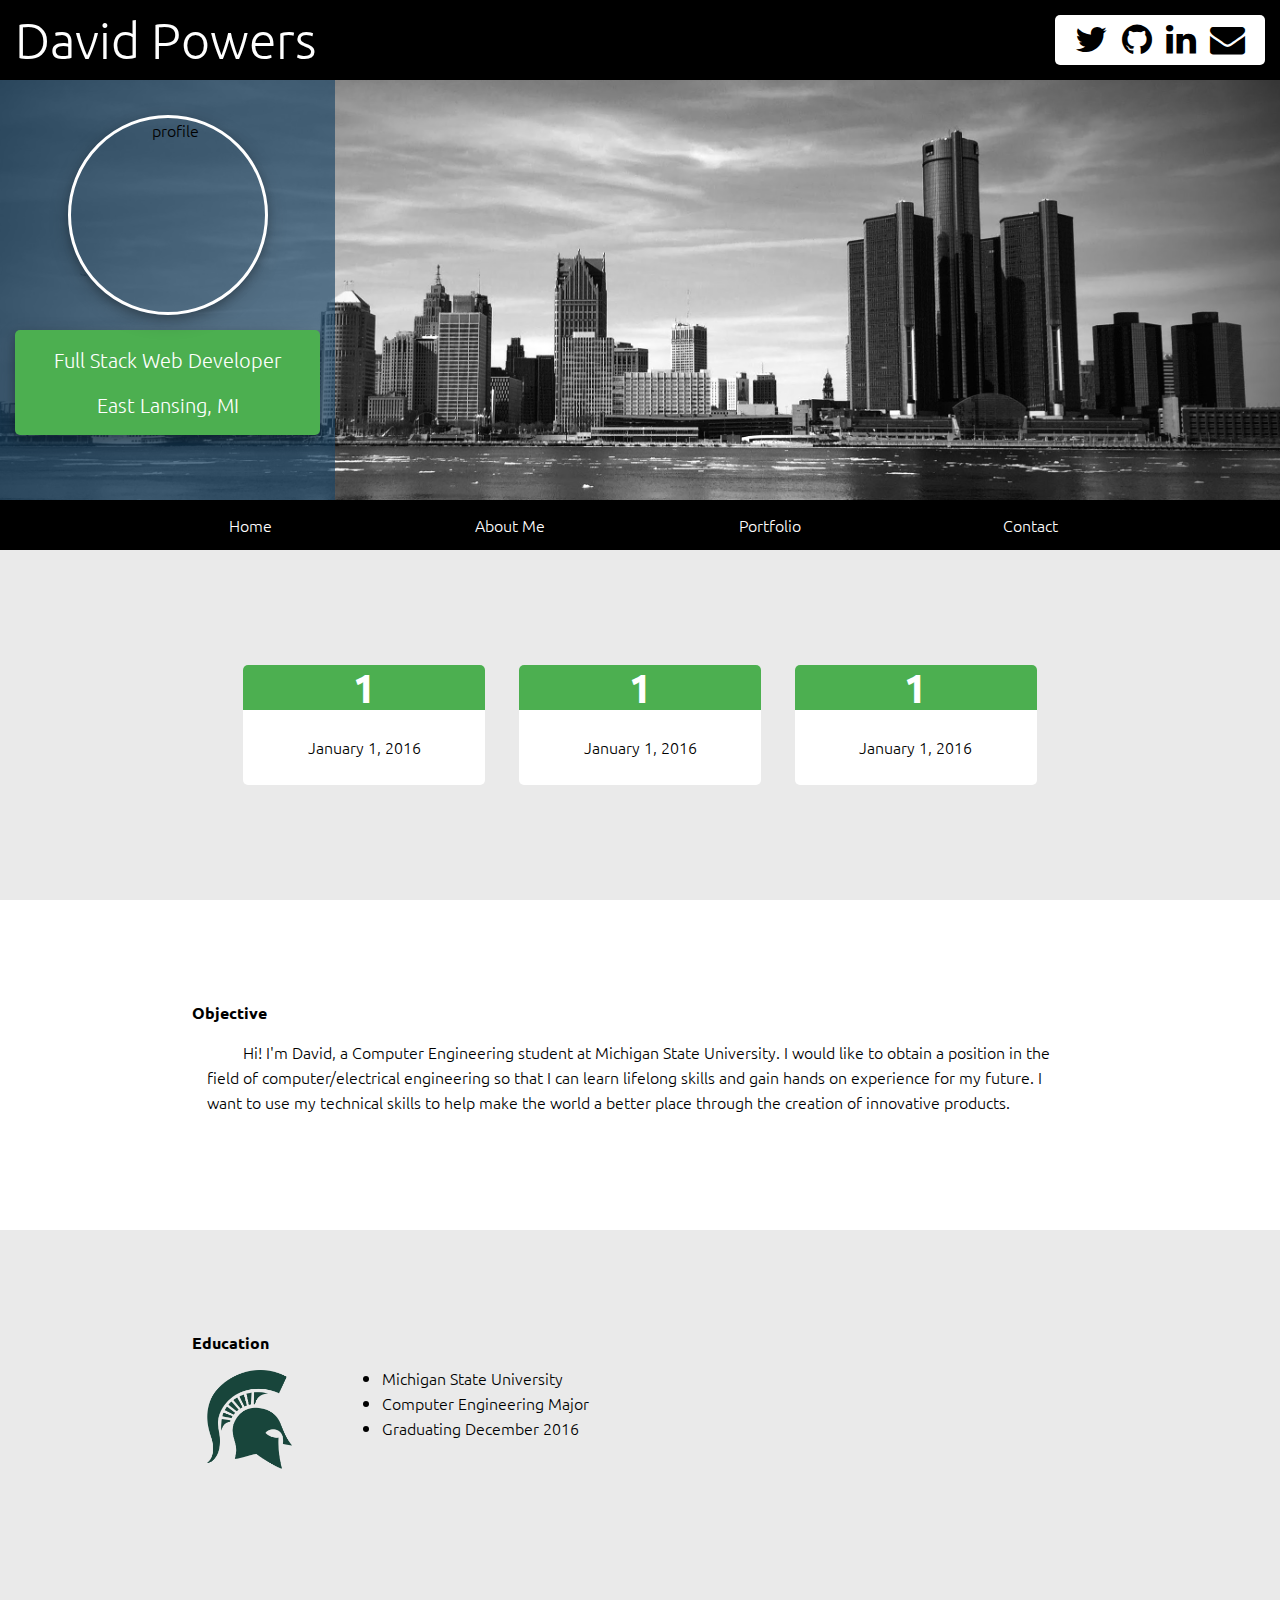
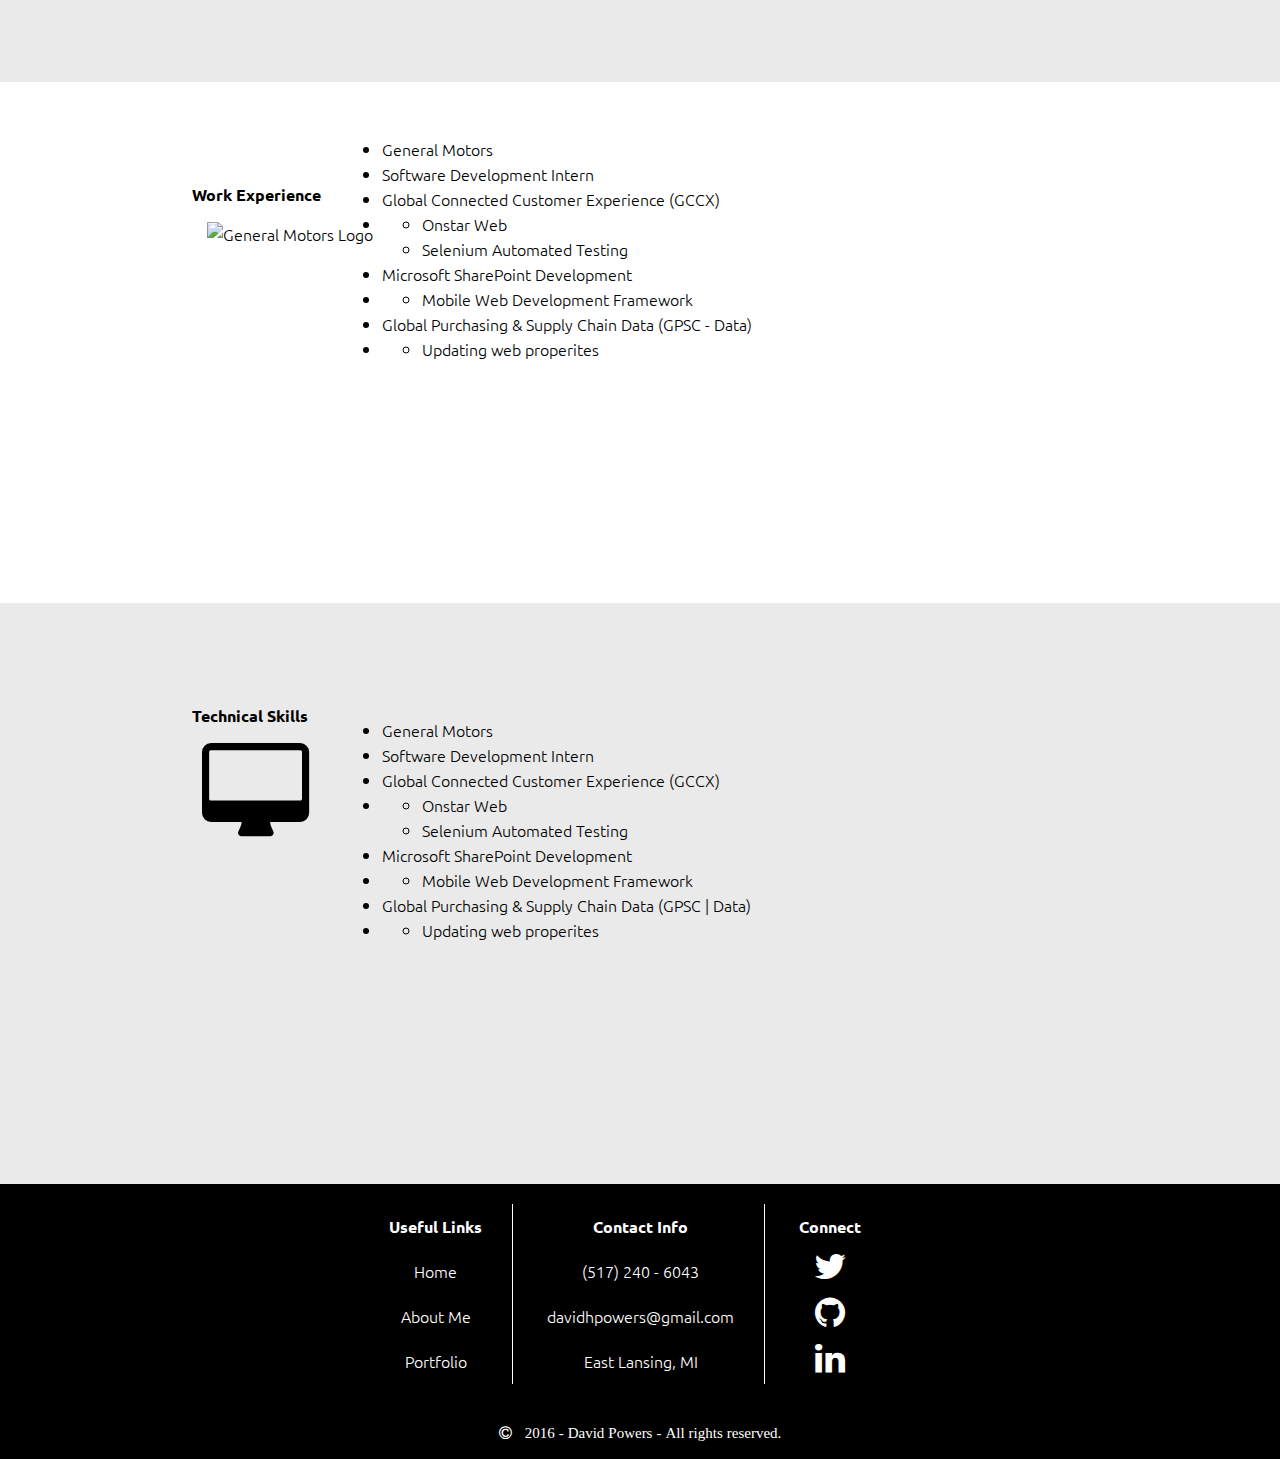
==== commit 4fee5302: "Passes W3 Validator" ====
--- a/FinalProject/index.html
+++ b/FinalProject/index.html
@@ -13,7 +13,7 @@
 	<link rel="stylesheet" type="text/css" href="style.css">
 
 	<link href="https://fonts.googleapis.com/css?family=Ubuntu:300,400" rel="stylesheet">
-	<link rel="icon" href="pictures\favicon-user-blue.ico">
+	<link rel="icon" href="pictures/favicon-user-blue.ico">
 
 </head>
 <body>
@@ -40,7 +40,7 @@
 		<i class="fa fa-angle-left leftArrow" aria-hidden="true"></i>
 		<a href="index.html"><i class="fa fa-home" aria-hidden="true"></i></a>
 
-		<h1>David Powers</h1>
+		<a href="index.html"><h1>David Powers</h1></a>
 
 		<div id="menuBarNav">
 			<a href="aboutme.html">About Me</a>
@@ -59,7 +59,7 @@
 
 	<div id="profile">
 		<div id="profileInfo">
-			<img id="profilePic" src="http://i.imgur.com/ZL9AUxB.jpg">
+			<img id="profilePic" src="http://i.imgur.com/ZL9AUxB.jpg" alt="profile">
 			<div class="text">
 				<p>Full Stack Web Developer</p>
 				<p>East Lansing, MI</p>
@@ -70,7 +70,7 @@
 
 
 	<div id="extra">
-		<h1 id="name">David Powers</h1>
+		<a href="index.html"><h1 id="name">David Powers</h1></a>
 
 		<i class="fa fa-file-pdf-o pdf" aria-hidden="true"></i>
 		<i class="fa fa-angle-down" aria-hidden="true"></i>
@@ -92,6 +92,26 @@
 <main id="main">
 
 	<article id="news">
+
+		<div class="card">
+			<div class="header">
+				<h2>1</h2>
+			</div>
+
+			<div class="container">
+				<p>January 1, 2016</p>
+			</div>
+		</div>
+
+		<div class="card">
+			<div class="header">
+				<h2>1</h2>
+			</div>
+
+			<div class="container">
+				<p>January 1, 2016</p>
+			</div>
+		</div>
 
 		<div class="card">
 			<div class="header">
--- a/FinalProject/style.css
+++ b/FinalProject/style.css
@@ -662,7 +662,6 @@
 	background: #EAEAEA;
 
 	text-align: center;
-	display: none;
 }
 
 
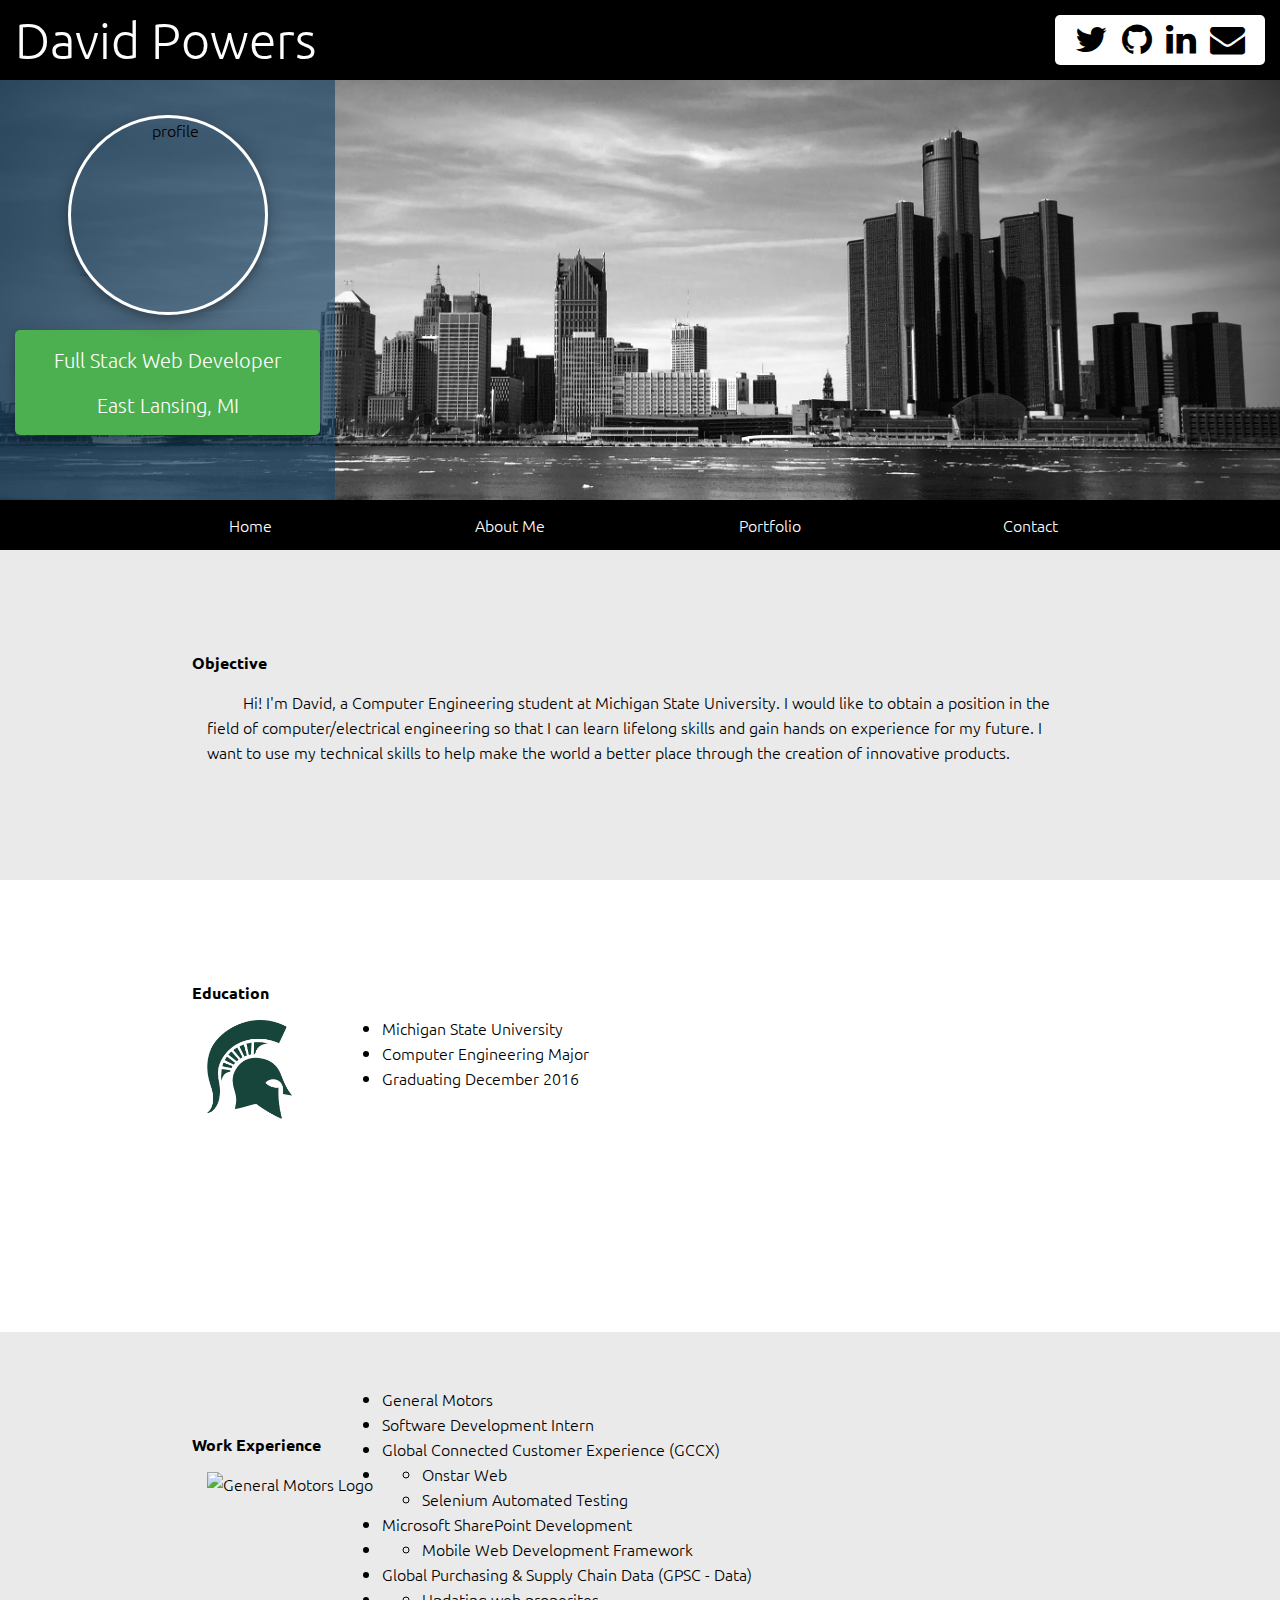
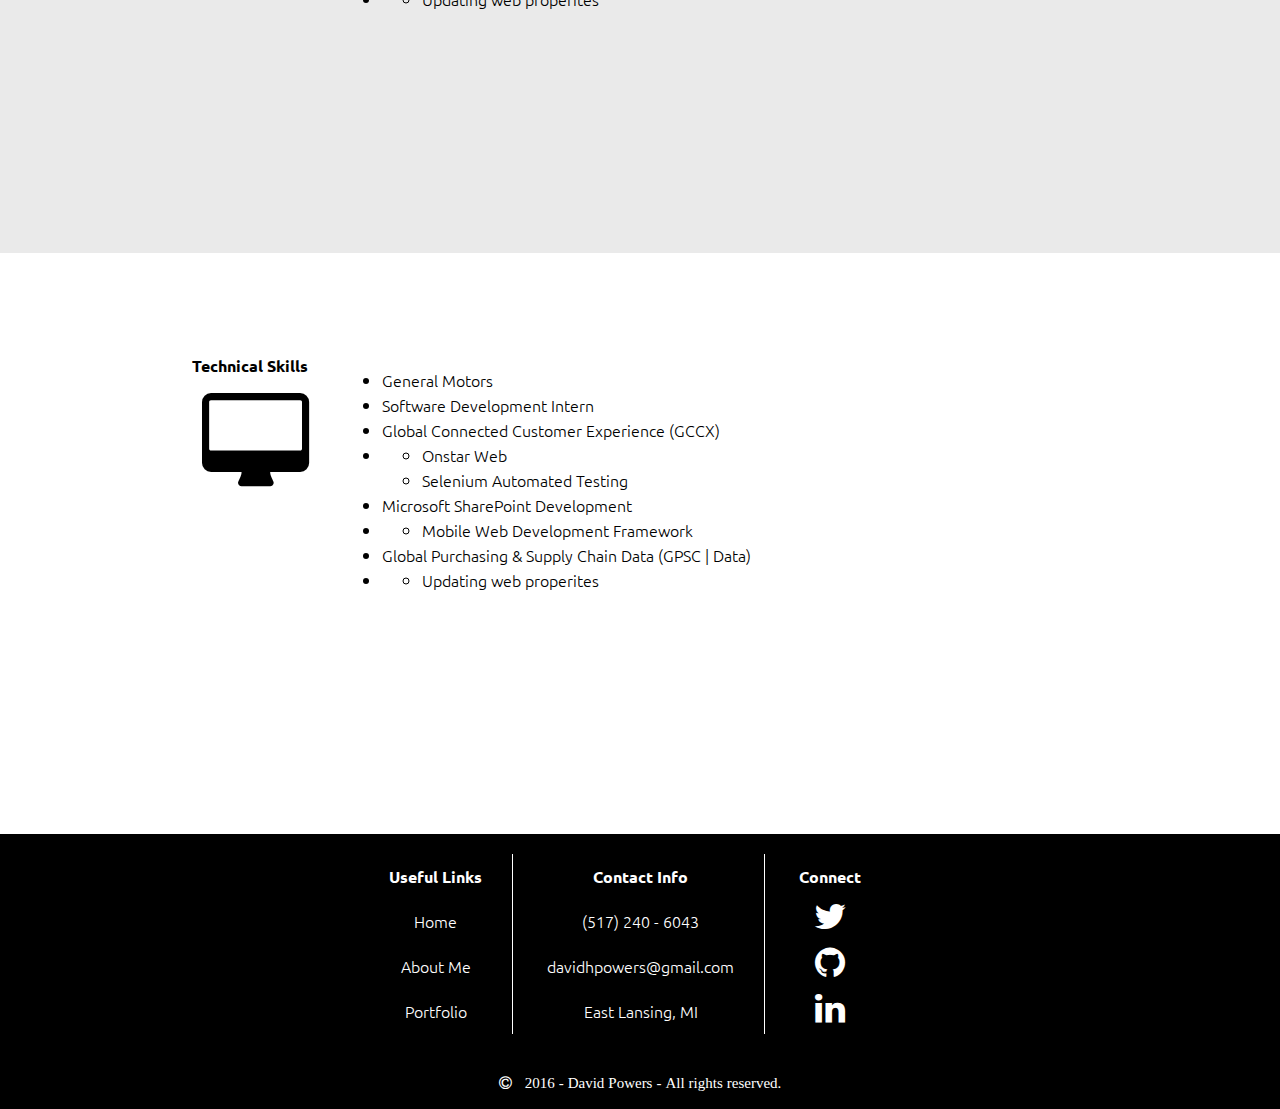
==== commit 549325ba: "final touches" ====
--- a/FinalProject/index.html
+++ b/FinalProject/index.html
@@ -91,42 +91,6 @@
 
 <main id="main">
 
-	<article id="news">
-
-		<div class="card">
-			<div class="header">
-				<h2>1</h2>
-			</div>
-
-			<div class="container">
-				<p>January 1, 2016</p>
-			</div>
-		</div>
-
-		<div class="card">
-			<div class="header">
-				<h2>1</h2>
-			</div>
-
-			<div class="container">
-				<p>January 1, 2016</p>
-			</div>
-		</div>
-
-		<div class="card">
-			<div class="header">
-				<h2>1</h2>
-			</div>
-
-			<div class="container">
-				<p>January 1, 2016</p>
-			</div>
-		</div>
-
-		<i class="fa fa-angle-down" aria-hidden="true"></i>
-
-	</article>
-
 	<article>
 		<h2>Objective</h2>
 		<p>&emsp;&emsp; Hi! I'm David, a Computer Engineering student at Michigan State University. I would like to obtain a position in the field of computer/electrical engineering so that I can learn lifelong skills and gain hands on experience for my future. I want to use my technical skills to help make the world a better place through the creation of innovative products.</p>
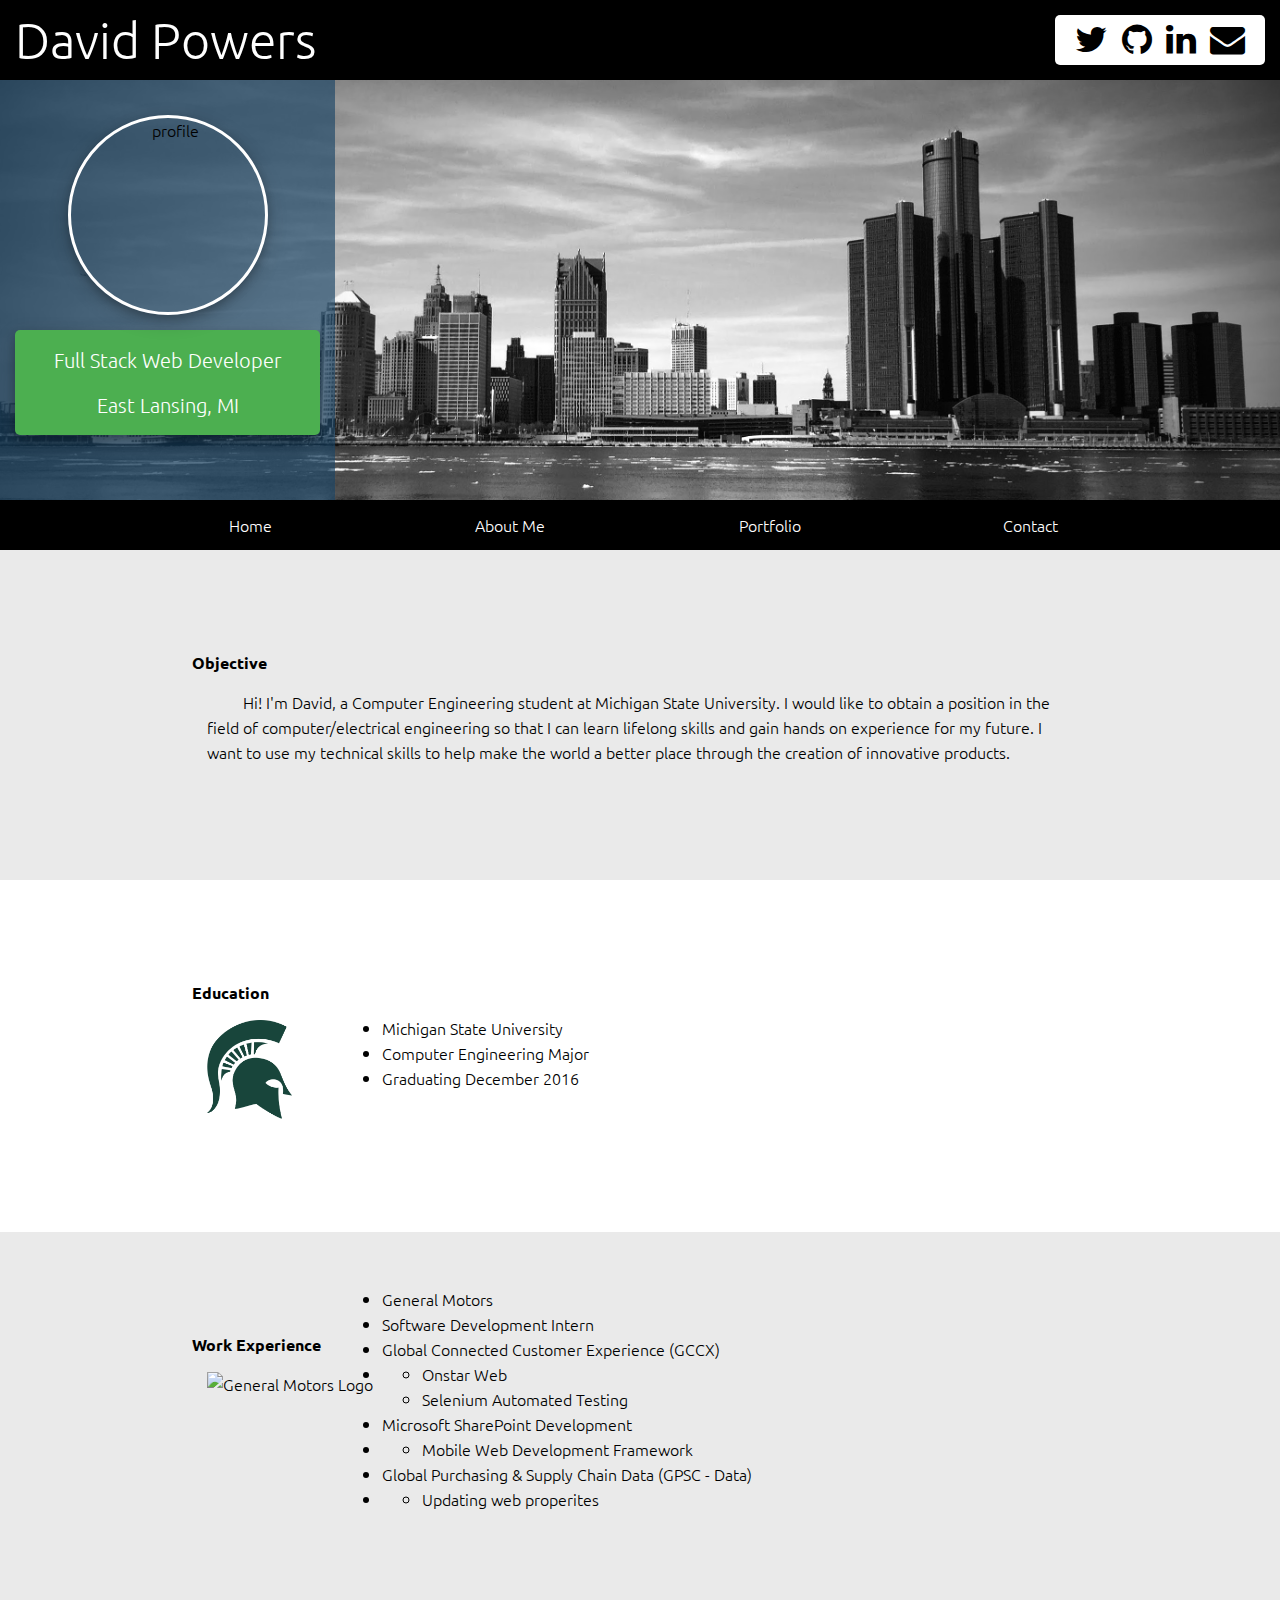
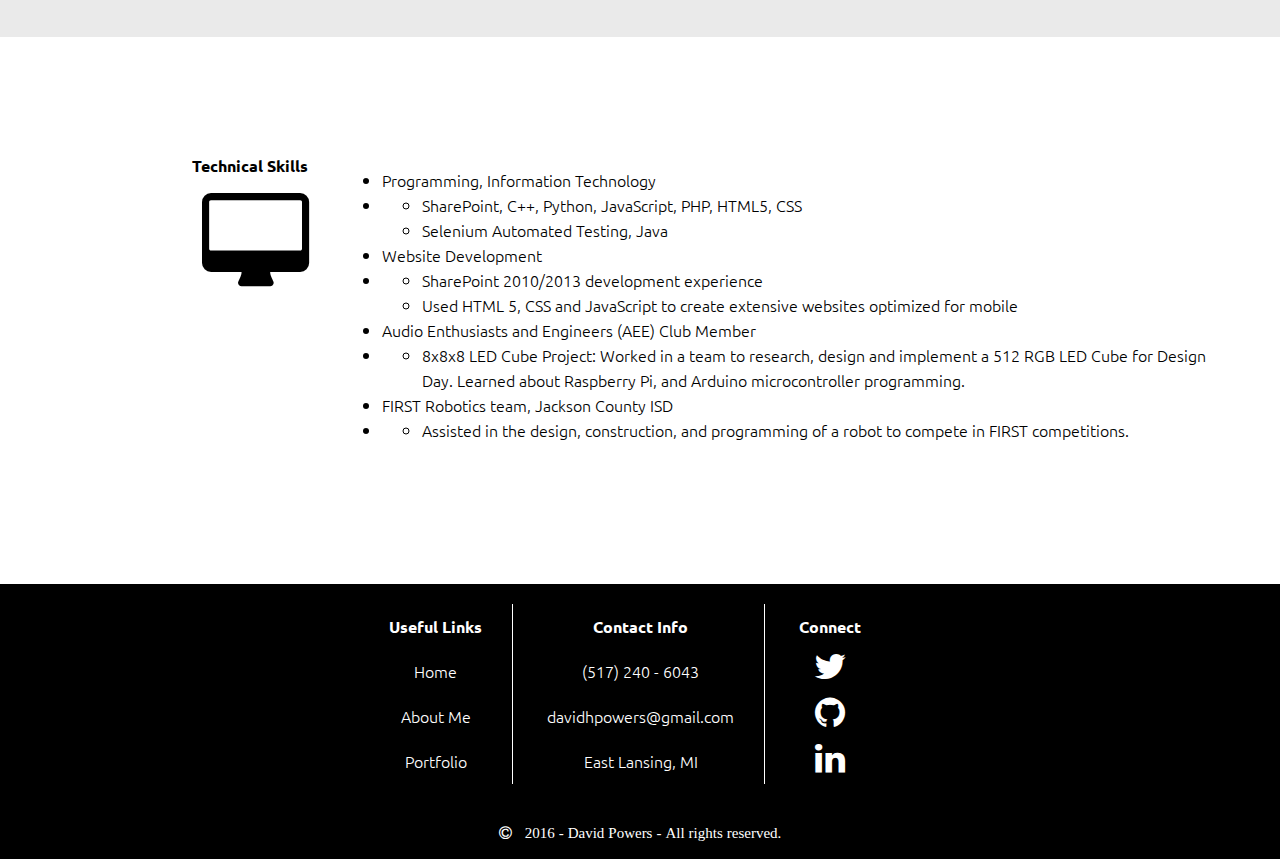
==== commit 4e929e0a: "bug fixes" ====
--- a/FinalProject/index.html
+++ b/FinalProject/index.html
@@ -138,25 +138,30 @@
 		<h2>Technical Skills</h2>
 		<i class="fa fa-desktop" aria-hidden="true"></i>
 		<ul>
-			<li>General Motors</li>
-			<li>Software Development Intern</li>
-			<li>Global Connected Customer Experience (GCCX)</li>
-			<li>
-				<ul>
-					<li>Onstar Web</li>
-					<li>Selenium Automated Testing</li>
-				</ul>
-			</li>
-			<li>Microsoft SharePoint Development</li>
-			<li>
-				<ul>
-					<li>Mobile Web Development Framework</li>
-				</ul>
-			</li>
-			<li>Global Purchasing & Supply Chain Data (GPSC | Data)</li>
-			<li>
-				<ul>
-					<li>Updating web properites</li>
+			<li>Programming, Information Technology</li>
+			<li>
+				<ul>
+					<li>SharePoint, C++, Python, JavaScript, PHP, HTML5, CSS</li>
+					<li>Selenium Automated Testing, Java</li>
+				</ul>
+			</li>
+			<li>Website Development</li>
+			<li>
+				<ul>
+					<li>SharePoint 2010/2013 development experience</li>
+					<li>Used HTML 5, CSS and JavaScript to create extensive websites optimized for mobile</li>
+				</ul>
+			</li>
+			<li>Audio Enthusiasts and Engineers (AEE) Club Member</li>
+			<li>
+				<ul>
+					<li>8x8x8 LED Cube Project: Worked in a team to research, design and implement a 512 RGB LED Cube for Design Day. Learned about Raspberry Pi, and Arduino microcontroller programming.</li>
+				</ul>
+			</li>
+			<li>FIRST Robotics team, Jackson County ISD</li>
+			<li>
+				<ul>
+					<li>Assisted in the design, construction, and programming of a robot to compete in FIRST competitions.</li>
 				</ul>
 			</li>
 		</ul>
@@ -168,7 +173,7 @@
 		<li><h2>Useful Links</h2></li>
 		<li>
 			<ul>
-				<li><a href="aboutme.html">Home</a></li>
+				<li><a href="index.html">Home</a></li>
 				<li><a href="aboutme.html">About Me</a></li>
 				<li><a href="portfolio.html">Portfolio</a></li>
 			</ul>
--- a/FinalProject/style.css
+++ b/FinalProject/style.css
@@ -591,6 +591,14 @@
 	padding: 15%;
 	padding-top: 100px;
 	padding-bottom: 100px;
+	padding-bottom: 0;
+}
+
+
+article:first-child{
+	padding: 15%;
+	padding-top: 100px;
+	padding-bottom: 100px;
 }
 
 article:nth-child(odd){
@@ -814,3 +822,4 @@
 
 }
 
+
